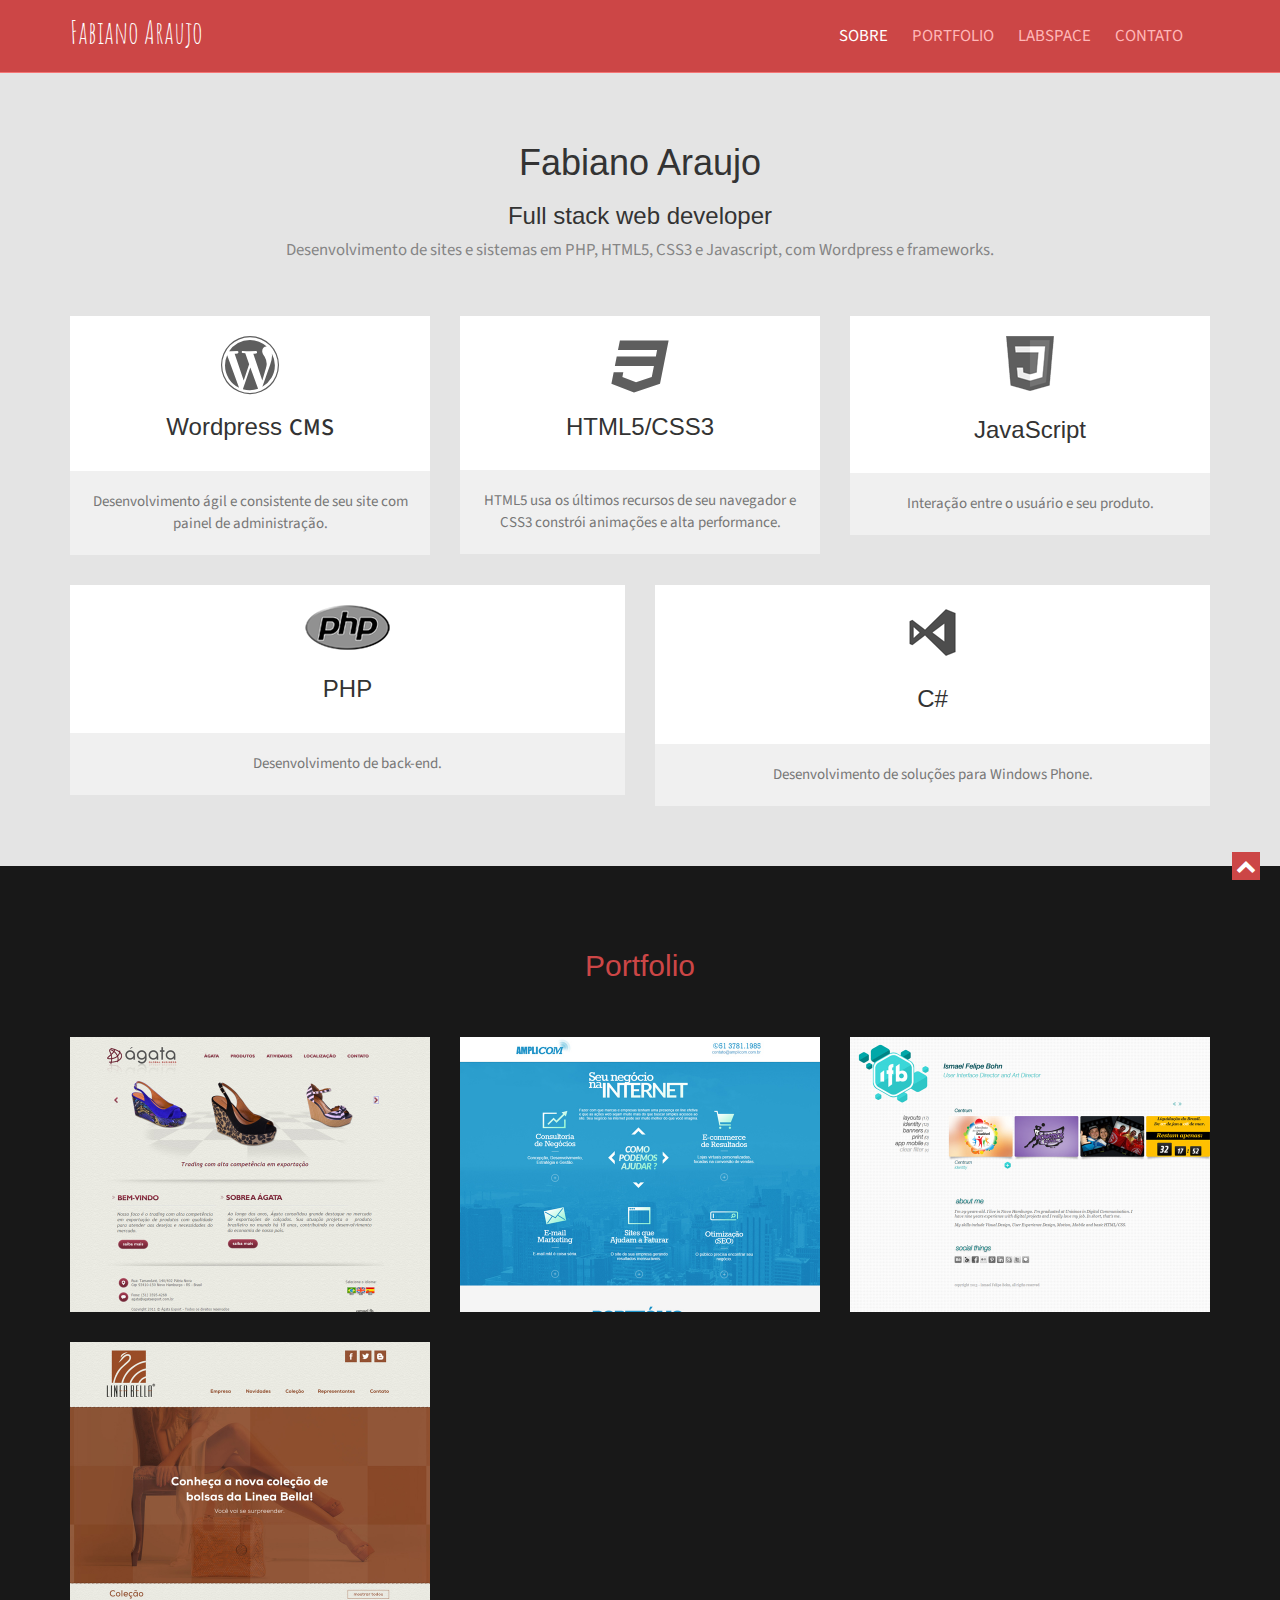
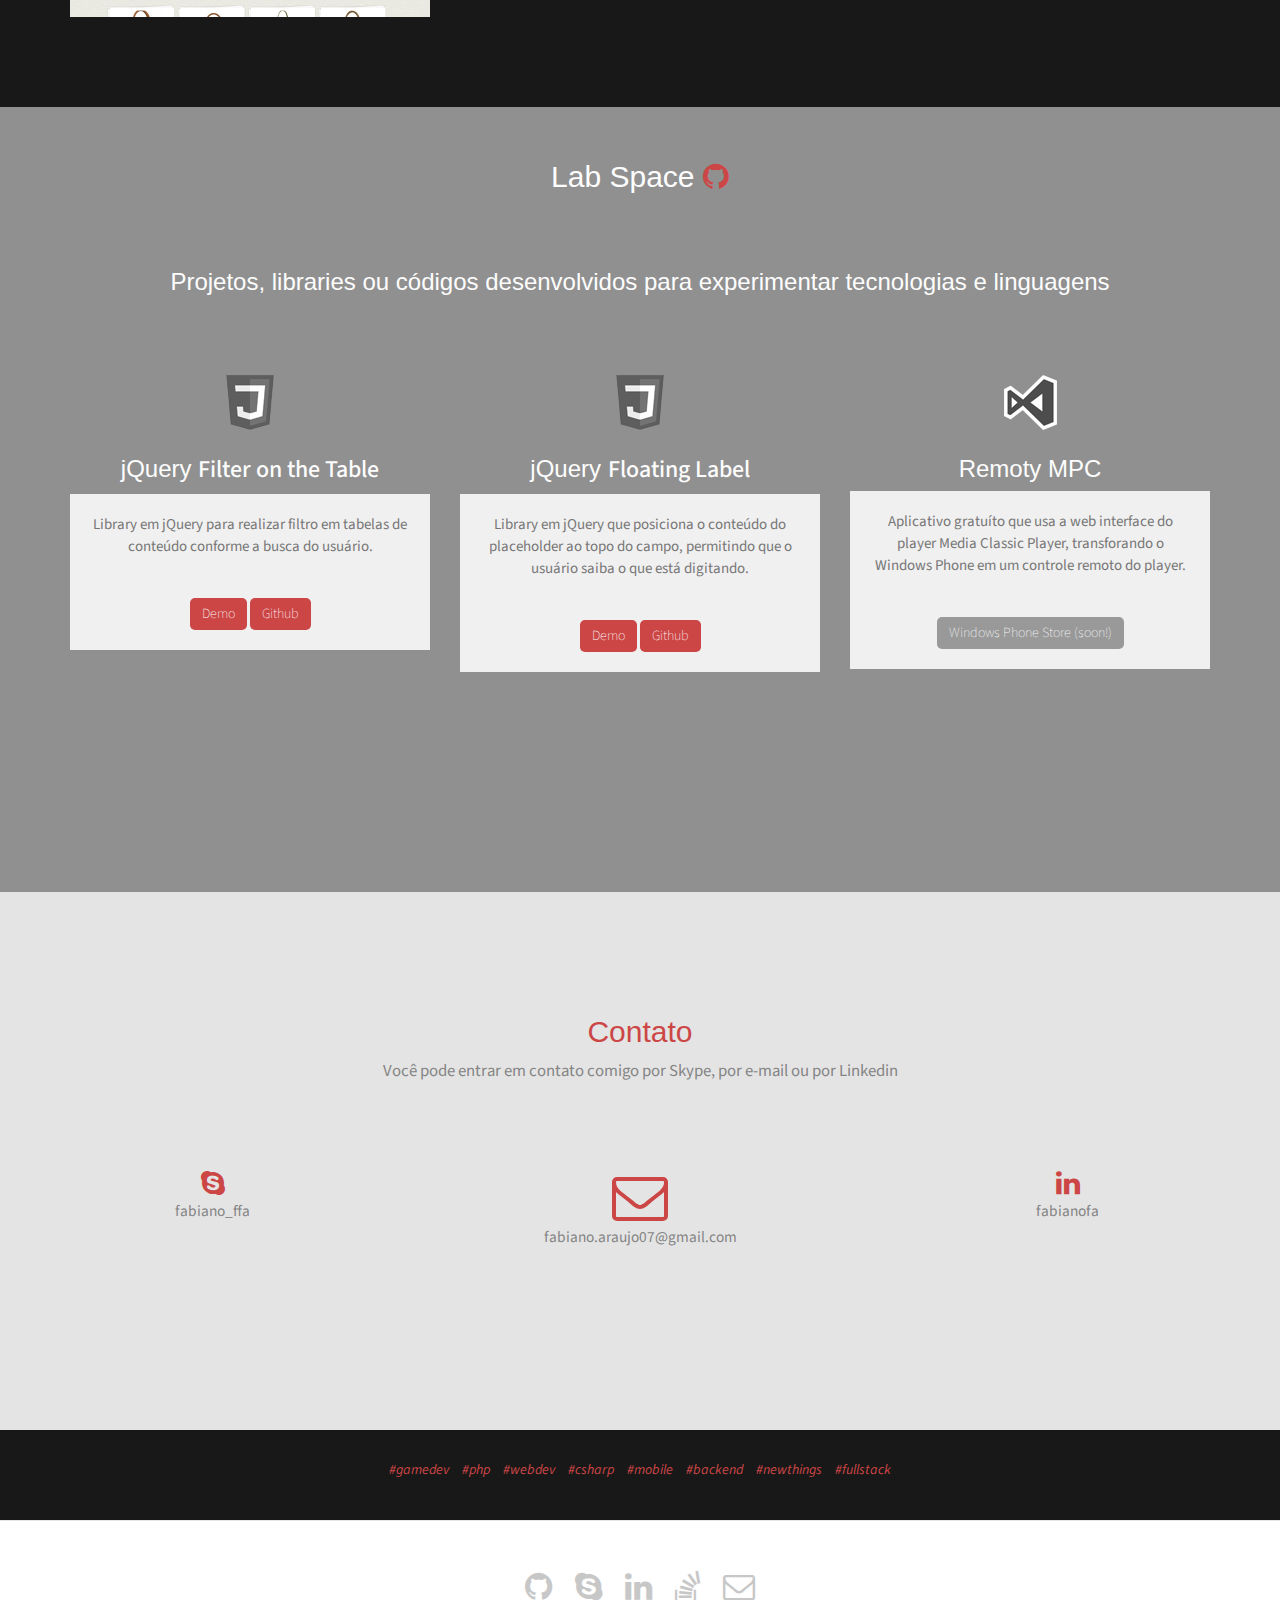
==== index.html @ 0f2dcd44 "Alterada forma de visualização de projetos do portfolio" ====
<!doctype html>
<!--[if IE 7 ]>    <html lang="en-gb" class="isie ie7 oldie no-js"> <![endif]-->
<!--[if IE 8 ]>    <html lang="en-gb" class="isie ie8 oldie no-js"> <![endif]-->
<!--[if IE 9 ]>    <html lang="en-gb" class="isie ie9 no-js"> <![endif]-->
<!--[if (gt IE 9)|!(IE)]><!-->
<html lang="en-gb" class="no-js">
<!--<![endif]-->
<head>
    <meta charset="utf-8">
    <meta name="viewport" content="width=device-width, initial-scale=1, maximum-scale=1">
    <!--[if lt IE 9]> 
    <meta http-equiv="X-UA-Compatible" content="IE=edge,chrome=1">
    <![endif]-->
    <title>Fabiano Araujo, full stack web developer</title>
    <meta name="description" content="Desenvolvedor full stack de sites e sistemas web em PHP">
    <meta name="author" content="Fabiano Araujo">
    <!--[if lt IE 9]>
        <script src="http://html5shim.googlecode.com/svn/trunk/html5.js"></script>
    <![endif]-->
    <!--[if lte IE 8]>
		<script type="text/javascript" src="http://explorercanvas.googlecode.com/svn/trunk/excanvas.js"></script>
	<![endif]-->
    <link href='http://fonts.googleapis.com/css?family=Amatic+SC' rel='stylesheet' type='text/css'>

    <link rel="stylesheet" href="css/bootstrap.min.css" />
    <link rel="stylesheet" href="css/isotope.css" media="screen" />
    <link rel="stylesheet" href="js/fancybox/jquery.fancybox.css" type="text/css" media="screen" />
    <link rel="stylesheet" href="css/da-slider.css" />
    <link rel="stylesheet" href="css/custom-icons.css" />
    <!-- Owl Carousel Assets -->
    <link href="js/owl-carousel/owl.carousel.css" rel="stylesheet">
    <link rel="stylesheet" href="css/styles.css" />
    <!-- Font Awesome -->
    <link rel="stylesheet" href="font/css/font-awesome.min.css" >

    <link rel="shortcut icon" href="/favicon.ico" type="image/x-icon">
    <link rel="icon" href="/favicon.ico" type="image/x-icon">
    <script>
          (function(i,s,o,g,r,a,m){i['GoogleAnalyticsObject']=r;i[r]=i[r]||function(){
          (i[r].q=i[r].q||[]).push(arguments)},i[r].l=1*new Date();a=s.createElement(o),
          m=s.getElementsByTagName(o)[0];a.async=1;a.src=g;m.parentNode.insertBefore(a,m)
          })(window,document,'script','//www.google-analytics.com/analytics.js','ga');

          ga('create', 'UA-44617011-2', 'auto');
          ga('send', 'pageview');

    </script>
</head>

<body>
    <header class="header">
        <div class="container">
            <nav class="navbar navbar-inverse" role="navigation">
                <div class="navbar-header">
                    <button type="button" id="nav-toggle" class="navbar-toggle" data-toggle="collapse" data-target="#main-nav">
                        <span class="sr-only">Navegação</span>
                        <span class="icon-bar"></span>
                        <span class="icon-bar"></span>
                        <span class="icon-bar"></span>
                    </button>
                    <a href="#" class="navbar-brand scroll-top logo"><b>Fabiano Araujo</b></a>
                </div>
                <!--/.navbar-header-->
                <div id="main-nav" class="collapse navbar-collapse">
                    <ul class="nav navbar-nav" id="mainNav">
                        <li class="active"><a href="#aboutUs" class="scroll-link">Sobre</a></li>
                        <li><a href="#portfolio" class="scroll-link">Portfolio</a></li>
                        <li><a href="#labspace" class="scroll-link">LabSpace</a></li>
                        <li><a href="#contactUs" class="scroll-link">Contato</a></li>
                    </ul>
                </div>
                <!--/.navbar-collapse-->
            </nav>
            <!--/.navbar-->
        </div>
        <!--/.container-->
    </header>
    <!--/.header-->
    <div id="#top"></div>
<!--     <section id="introText">
        <div class="container">
            <div class="text-center">
            <h1>Full stack web developer</h1>
              <p>Desenvolvimento de sites e sistemas em PHP, HTML5, CSS e Javascript com Wordpress e frameworks.</p>
            </div>
        </div>

    </section> -->
    
    <!--About-->
    <section id="aboutUs" class="secPad">
        <div class="container">
            <div class="heading text-center">
                <!-- Heading -->
                <h1>Fabiano Araujo</h1>
                <h3>Full stack web developer</h3>
                <p>Desenvolvimento de sites e sistemas em PHP, HTML5, CSS3 e Javascript, com Wordpress e frameworks.</p>
            </div>
            <div class="row">
                <!-- item -->
                <div class="col-md-4 text-center tileBox">
                   <div class="txtHead"> <i class="fa fa-wordpress" title="Wordpress"></i>
                    <h3>Wordpress <span class="id-color">CMS</span></h3></div>
                    <p>Desenvolvimento ágil e consistente de seu site com painel de administração.</p>
                </div>
                <!-- end: -->

                <!-- item -->
                <div class="col-md-4 text-center tileBox">
                    <div class="txtHead"><i class="fa fa-css3"  title="HTML5/CSS3"></i>
                    <h3>HTML5/CSS3</h3></div>
                    <p>HTML5 usa os últimos recursos de seu navegador e CSS3 constrói animações e alta performance.</p>
                </div>
                <!-- end: -->

                <!-- item -->
                <div class="col-md-4 text-center tileBox">
                    <div class="txtHead"><i class="ci-javascript" title="Javascript"></i>
                    <h3>JavaScript</h3></div>
                    <p>Interação entre o usuário e seu produto.</p>
                </div>
                <!-- end: -->
            </div>
            
            <div style="height: 30px;"></div>

            <div class="row">
                <div class="col-md-6 text-center tileBox">
                   <div class="txtHead"> <i class="ci-php" title="PHP"></i>
                    <h3>PHP</h3></div>
                    <p>Desenvolvimento de back-end.</p>
                </div>

                <div class="col-md-6 text-center tileBox">
                   <div class="txtHead"> <i class="ci-csharp" title="C# (Windows Phone)"></i>
                    <h3>C# <span class="id-color"></span></h3></div>
                    <p>Desenvolvimento de soluções para Windows Phone.</p>
                </div>
            </div>
        </div>
    </section>
    

    
    <!--Skills-->
    <!--<section id="skills" class="secPad white">
    	<div class="container">
        <div class="heading text-center">
                <!-- Heading -->
                <!--<h2>My Skills</h2>
                <p>Lorem ipsum dolor sit amet, consectetur adipiscing</p>
            </div>
        	<div class="row">
                <div class="col-sm-6">
                    <h2>Programming <strong>Skills</strong></h2>
                    <p class="mrgBtm20">
                        It takes knowledge, smart work, and dedication to make great ideas come to life. I have been helping make great ideas happen for the past 7 years and am always ready for new challenges.
                
                    </p>
                    <div class="row">
                        <div class="col-md-2 skilltitle">HTML5</div>
                        <div class="col-md-8">
                            <div class="progress">
                                <div class="progress-bar" role="progressbar" aria-valuenow="90" aria-valuemin="0" aria-valuemax="100" style="width: 90%;">
                                    <span class="sr-only">90% Complete</span>
                                </div>
                            </div>
                        </div>
                    </div>
                    <div class="row">
                        <div class="col-md-2 skilltitle">CSS/CC3</div>
                        <div class="col-md-8">
                            <div class="progress">
                                <div class="progress-bar" role="progressbar" aria-valuenow="90" aria-valuemin="0" aria-valuemax="100" style="width: 90%;">
                                    <span class="sr-only">90% Complete</span>
                                </div>
                            </div>
                        </div>
                    </div>
                    <div class="row">
                        <div class="col-md-2 skilltitle">JavaScript</div>
                        <div class="col-md-8">
                            <div class="progress">
                                <div class="progress-bar" role="progressbar" aria-valuenow="80" aria-valuemin="0" aria-valuemax="100" style="width: 80%;">
                                    <span class="sr-only">80% Complete</span>
                                </div>
                            </div>
                        </div>
                    </div>
                    <div class="row">
                        <div class="col-md-2 skilltitle">jQuery/Ajax</div>
                        <div class="col-md-8">
                            <div class="progress">
                                <div class="progress-bar" role="progressbar" aria-valuenow="90" aria-valuemin="0" aria-valuemax="100" style="width: 90%;">
                                    <span class="sr-only">90% Complete</span>
                                </div>
                            </div>
                        </div>
                    </div>      
                </div>
                <div class="col-sm-6">
                    <h2>Designing <strong>Skills</strong></h2>
                    <p class="mrgBtm20">
                        Problem solving is not always about sitting in a board room talking about the way things should be done. I have a strong background in UI design which allows me to think on my feet and act upon it.
                
                    </p>
                    <div class="row">
                        <div class="col-md-2 skilltitle">Photoshop</div>
                        <div class="col-md-8">
                            <div class="progress">
                                <div class="progress-bar" role="progressbar" aria-valuenow="90" aria-valuemin="0" aria-valuemax="100" style="width: 90%;">
                                    <span class="sr-only">90% Complete</span>
                                </div>
                            </div>
                        </div>
                    </div>
                    <div class="row">
                        <div class="col-md-2 skilltitle">Illustrator</div>
                        <div class="col-md-8">
                            <div class="progress">
                                <div class="progress-bar" role="progressbar" aria-valuenow="80" aria-valuemin="0" aria-valuemax="100" style="width: 80%;">
                                    <span class="sr-only">80% Complete</span>
                                </div>
                            </div>
                        </div>
                    </div>
                    <div class="row">
                        <div class="col-md-2 skilltitle">Indesign</div>
                        <div class="col-md-8">
                            <div class="progress">
                                <div class="progress-bar" role="progressbar" aria-valuenow="75" aria-valuemin="0" aria-valuemax="100" style="width: 75%;">
                                    <span class="sr-only">75% Complete</span>
                                </div>
                            </div>
                        </div>
                    </div>
                </div>
            </div>
        </div>        
    </section>-->
    
    <!--Experience-->
    <!--<section id="experience" class="secPad">
    	<div class="container">     
           <div class="heading text-center">
                <!-- Heading -->
                <!--<h2>Professional Experience</h2>
                <p>Lorem ipsum dolor sit amet, consectetur adipiscing</p>
            </div>
        <div id="timeline"><div class="row timeline-movement timeline-movement-top">
        <div class="timeline-badge timeline-future-movement">
            <a href="#">
                <span class="glyphicon glyphicon-plus"></span>
            </a>
        </div>
        <div class="timeline-badge timeline-filter-movement">
            <a href="#">
                <span class="glyphicon glyphicon-time"></span>
            </a>
        </div>
    
    </div>
    <div class="row timeline-movement">
    
        <div class="timeline-badge">
            <span class="timeline-balloon-date-day">Feb</span>
            <span class="timeline-balloon-date-month">2014</span>
        </div>
    
    
        <div class="col-sm-6  timeline-item">
            <div class="row">
                <div class="col-sm-11">
                    <div class="timeline-panel credits">
                        <ul class="timeline-panel-ul">
                            <li><span class="importo">Mussum ipsum cacilds</span></li>
                            <li><span class="causale">Lorem ipsum dolor sit amet, consectetur adipiscing elit. </span> </li>
                            <li><p><small class="text-muted"> 18/02/2014 - Present</small></p> </li>
                        </ul>
                    </div>
    
                </div>
            </div>
        </div>
    
        <div class="col-sm-6  timeline-item">
            <div class="row">
                <div class="col-sm-offset-1 col-sm-11">
                    <div class="timeline-panel debits">
                        <ul class="timeline-panel-ul">
                            <li><span class="importo">Mussum ipsum cacilds</span></li>
                            <li><span class="causale">Lorem ipsum dolor sit amet, consectetur adipiscing elit. </span> </li>
                            <li><p><small class="text-muted"> 18/02/2014 - Present</small></p> </li>
                        </ul>
                    </div>
    
                </div>
            </div>
        </div>
    </div>-->
    
    <!--due -->
    
    <!--
    <div class="row timeline-movement">
    
    
        <div class="timeline-badge">
            <span class="timeline-balloon-date-day">Mar</span>
            <span class="timeline-balloon-date-month">2013</span>
        </div>
    
        <div class="col-sm-offset-6 col-sm-6  timeline-item">
            <div class="row">
                <div class="col-sm-offset-1 col-sm-11">
                    <div class="timeline-panel debits">
                        <ul class="timeline-panel-ul">
                            <li><span class="importo">Mussum ipsum cacilds</span></li>
                            <li><span class="causale">Lorem ipsum dolor sit amet, consectetur adipiscing elit. </span> </li>
                            <li><p><small class="text-muted"> 10/03/2013 - 18/02/2014</small></p> </li>
                        </ul>
                    </div>
    
                </div>
            </div>
        </div>
    
        <div class="col-sm-6  timeline-item">
            <div class="row">
                <div class="col-sm-11">
                    <div class="timeline-panel credits">
                        <ul class="timeline-panel-ul">
                            <li><span class="importo">Mussum ipsum cacilds</span></li>
                            <li><span class="causale">Lorem ipsum dolor sit amet, consectetur adipiscing elit. </span> </li>
                            <li><p><small class="text-muted"> 10/03/2013 - 18/02/2014</small></p> </li>
                        </ul>
                    </div>
    
                </div>
            </div>
        </div>
    
    
    </div>
    <div class="row timeline-movement">
    
    
        <div class="timeline-badge">
            <span class="timeline-balloon-date-day">Jan</span>
            <span class="timeline-balloon-date-month">2010</span>
        </div>
    
        <div class="col-sm-offset-6 col-sm-6  timeline-item">
            <div class="row">
                <div class="col-sm-offset-1 col-sm-11">
                    <div class="timeline-panel debits">
                        <ul class="timeline-panel-ul">
                            <li><span class="importo">Mussum ipsum cacilds</span></li>
                            <li><span class="causale">Lorem ipsum dolor sit amet, consectetur adipiscing elit. </span> </li>
                            <li><p><small class="text-muted"> 11/01/2010 - 10/03/2013</small></p> </li>
                        </ul>
                    </div>
    
                </div>
            </div>
        </div>
    
        <div class="col-sm-6  timeline-item">
            <div class="row">
                <div class="col-sm-11">
                    <div class="timeline-panel credits">
                        <ul class="timeline-panel-ul">
                            <li><span class="importo">Mussum ipsum cacilds</span></li>
                            <li><span class="causale">Lorem ipsum dolor sit amet, consectetur adipiscing elit. </span> </li>
                            <li><p><small class="text-muted"> 11/01/2010 - 10/03/2013</small></p> </li>
                        </ul>
                    </div>
    
                </div>
            </div>
        </div>
    
    
    </div>
    </div>
    </div>
    
    </section>-->
    
  
    <!--Portfolio-->
    <section id="portfolio" class="page-section section appear clearfix secPad">
        <div class="container">

            <div class="heading text-center">
                <!-- Heading -->
                <h2>Portfolio</h2>
                
            </div>

            <div class="row">
                <!-- <nav id="filter" class="col-md-12 text-center">
                    <ul>
                        <li><a href="#" class="current btn-theme btn-small" data-filter="*">Todos</a></li>
                        <li><a href="#" class="btn-theme btn-small" data-filter=".web">Web</a></li>
                        <li><a href="#" class="btn-theme btn-small" data-filter=".mobile">Mobile</a></li>
                    </ul>
                </nav> -->
                <div class="col-md-12">
                    <div class="row">
                        <div class="portfolio-items isotopeWrapper clearfix" id="3">

                            <article class="col-sm-4 isotopeItem web">
                                <div class="portfolio-item">
                                    <img src="images/portfolio/agata.jpg" alt="Ágata Export" />
                                    <div class="portfolio-desc align-center">
                                        <div class="folio-info">
                                            <h5 style="color:white;">Ágata Export</h5>
                                            <p class="text-center">Wordpress</p>
                                            <br>
                                            <div class="row">
                                                <div class="col-xs-6">
                                                    <a href="images/portfolio/agata/coverbe.jpg" title="Ágata Export - Home BR" rel="agata" class="btn btn-primary fancybox">Imagens</a>
                                                    <a href="images/portfolio/agata/page1.jpg" title="Ágata Export - Produtos BR" rel="agata" class="invisible fancybox"></a>
                                                    <a href="images/portfolio/agata/page2.jpg" title="Ágata Export - Atividades BR" rel="agata" class="invisible fancybox"></a>
                                                    <a href="images/portfolio/agata/page3.jpg" title="Ágata Export - Contato BR" rel="agata" class="invisible fancybox"></a>
                                                    <a href="images/portfolio/agata/page4.jpg" title="Ágata Export - Home EN" rel="agata" class="invisible fancybox"></a>
                                                    <a href="images/portfolio/agata/page5.jpg" title="Ágata Export - Atividades EN" rel="agata" class="invisible fancybox"></a>
                                                </div>
                                                <div class="col-xs-6">
                                                    <a class="btn btn-primary" href="http://www.agataexport.com.br/" target="_blank">Visitar</a>           
                                                </div>
                                            </div>
                                        </div>
                                    </div>
                                </div>
                            </article>

                            <article class="col-sm-4 isotopeItem web">
                                <div class="portfolio-item">
                                    <img src="images/portfolio/amplicom.jpg" alt="Amplicom" />
                                    <div class="portfolio-desc align-center">
                                        <div class="folio-info">
                                            <h5 style="color:white;">Amplicom</h5>
                                            <p class="text-center">HTML</p>
                                            <br>
                                            <div class="row">
                                                <div class="col-xs-6">
                                                    <a href="images/portfolio/amplicom/cover.jpg" title="Amplicom - Sobre" rel="amplicom" class="btn btn-primary fancybox">Imagens</a>
                                                    <a href="images/portfolio/amplicom/page1.jpg" title="Amplicom - Portfolio" rel="amplicom" class="invisible fancybox"></a>
                                                    <a href="images/portfolio/amplicom/page2.jpg" title="Amplicom - Contato" rel="amplicom" class="invisible fancybox"></a>
                                                </div>
                                                <div class="col-xs-6">
                                                    <a class="btn btn-primary" href="http://www.amplicom.com.br/" target="_blank">Visitar</a>           
                                                </div>
                                            </div>
                                        </div>
                                    </div>
                                </div>
                            </article>

                            <article class="col-sm-4 isotopeItem web">
                                <div class="portfolio-item">
                                    <img src="images/portfolio/ismart.jpg" alt="IsmaelArt" />
                                    <div class="portfolio-desc align-center">
                                        <div class="folio-info">
                                            <h5 style="color:white;">IsmaelArt</h5>
                                            <p class="text-center">Wordpress</p>
                                            <br>
                                            <div class="row">
                                                <div class="col-xs-6">
                                                    <a href="images/portfolio/ismaelart/cover.jpg" title="IsmaelArt - Home" rel="ismaelart" class="btn btn-primary fancybox">Imagens</a>
                                                    <a href="images/portfolio/ismaelart/page1.jpg" title="IsmaelArt - Projeto" rel="ismaelart" class="invisible fancybox"></a>
                                                </div>
                                                <div class="col-xs-6">
                                                    <a class="btn btn-primary" href="http://ismael.art.br/" target="_blank">Visitar</a>           
                                                </div>
                                            </div>
                                        </div>
                                    </div>
                                </div>
                            </article>

                            <article class="col-sm-4 isotopeItem web">
                                <div class="portfolio-item">
                                    <img src="images/portfolio/lineabella.jpg" alt="Lineabella" />
                                    <div class="portfolio-desc align-center">
                                        <div class="folio-info">
                                            <h5 style="color:white;">Lineabella</h5>
                                            <p class="text-center">Wordpress</p>
                                            <br>
                                            <div class="row">
                                                <div class="col-xs-6">
                                                    <a href="images/portfolio/lineabella/cover.jpg" title="Lineabella - Home" rel="lineabella" class="btn btn-primary fancybox">Imagens</a>
                                                    <a href="images/portfolio/lineabella/page1.jpg" title="Lineabella - Sobre" rel="lineabella" class="invisible fancybox"></a>
                                                    <a href="images/portfolio/lineabella/page2.jpg" title="Lineabella - Representantes" rel="lineabella" class="invisible fancybox"></a>
                                                    <a href="images/portfolio/lineabella/page3.jpg" title="Lineabella - Contato" rel="lineabella" class="invisible fancybox"></a>
                                                    <a href="images/portfolio/lineabella/page4.jpg" title="Lineabella - Coleção" rel="lineabella" class="invisible fancybox"></a>
                                                </div>
                                                <div class="col-xs-6">
                                                    <a class="btn btn-primary" href="http://lineabella.com.br/contato/" target="_blank">Visitar</a>           
                                                </div>
                                            </div>
                                        </div>
                                    </div>
                                </div>
                            </article>

                        </div>
                    </div>
                </div>
            </div>

        </div>
    </section>

    <!--LabSection-->

    <section id="labspace" class="bg-parlex">
        <div class="parlex-back">
            <div class="heading text-center">
                <!-- Heading -->
                <h2>Lab Space <a href="https://github.com/fabianofa" target="_blank" title="Github"><i class="fa fa-github"></i></a></h2>
            </div>

            <div class="container text-center">
                <h3>Projetos, libraries ou códigos desenvolvidos para experimentar tecnologias e linguagens</h3>

                <div class="row" style="margin-top: 80px;">
                    <div class="col-md-4 text-center tileBox labitem">
                        <div class="txtHead"><i class="ci-javascript" title="jQuery Filter on the Table"></i>
                        <h3>jQuery <span class="id-color">Filter on the Table</span></h3></div>
                        <p>Library em jQuery para realizar filtro em tabelas de conteúdo conforme a busca do usuário.</p>
                        <p>
                            <a href="http://fabianofa.github.io/jquery-filter-on-the-table/" target="_blank" class="btn btn-primary">Demo</a>
                            <a href="https://github.com/fabianofa/jquery-filter-on-the-table" target="_blank" class="btn btn-primary">Github</a>
                        </p>
                    </div>
                    <div class="col-md-4 text-center tileBox labitem">
                        <div class="txtHead"><i class="ci-javascript" title="jQuery Floating Label"></i>
                        <h3>jQuery <span class="id-color">Floating Label</span></h3></div>
                        <p>Library em jQuery que posiciona o conteúdo do placeholder ao topo do campo, permitindo que o usuário saiba o que está digitando.</p>
                        <p>
                            <a href="http://fabianofa.github.io/jquery.floatinglabel/" target="_blank" class="btn btn-primary">Demo</a>
                            <a href="https://github.com/fabianofa/jquery.floatinglabel" target="_blank" class="btn btn-primary">Github</a>
                        </p>
                    </div>
                    <div class="col-md-4 text-center tileBox labitem">
                        <div class="txtHead" style="height: 116px;"><i class="ci-csharp" title="Remoty MPC"></i>
                        <h3>Remoty MPC</h3></div>
                        <p>Aplicativo gratuíto que usa a web interface do player Media Classic Player, transforando o Windows Phone em um controle remoto do player.</p>
                        <p>
                            <button class="btn btn-primary" disabled>Windows Phone Store (soon!)</button>
                        </p>
                    </div>
                </div>

                <br><br>
                <br><br>
                <br><br>
                <br><br>
            </div>

            <!--/.container-->
       </div>
    </section>

	<!--Contact -->
    <section id="contactUs" class="page-section secPad">
    <br><br>

        <div class="container">

            <div class="row">
                <div class="heading text-center">
                    <!-- Heading -->
                    <h2>Contato</h2>
                    <p>Você pode entrar em contato comigo por Skype, por e-mail ou por Linkedin</p>
                </div>
            </div>

            <div class="row mrgn30">
                <div class="col-sm-3 text-center" style="min-height: 90px;">
                    <a href="skype:fabiano_ffa?call">
                        <i class="fa fa-skype fa-2x"></i>
                        <p>fabiano_ffa</p>
                    </a>
                </div>
                <div class="col-sm-6 text-center">
                    <a href="mailto:fabiano.araujo07@gmail.com">
                        <i class="fa fa-envelope-o fa-4x"></i>
                        <p>fabiano.araujo07@gmail.com</p>
                    </a>
                </div>
                <div class="col-sm-3 text-center" style="min-height: 90px;">
                    <a href="https://br.linkedin.com/in/fabianofa" target="_blank">
                        <i class="fa fa-linkedin fa-2x"></i>
                        <p>fabianofa</p>
                    </a>
                </div>
                
            </div>
        </div>
        <!--/.container-->
        <br><br>
        <br><br>
    </section>

    <section id="tags" class="page-section">
        <div class="container text-center">
            <ul class="list-unstyled list-inline">
                <li>#gamedev</li>
                <li>#php</li>
                <li>#webdev</li>
                <li>#csharp</li>
                <li>#mobile</li>
                <li>#backend</li>
                <li>#newthings</li>
                <li>#fullstack</li>
            </ul>
        </div>
    </section>

    <footer>
        <div class="container">
            <div class="social text-center">
                <a href="https://github.com/fabianofa" target="_blank" title="GitHub"><i class="fa fa-github"></i></a>
                <a href="skype:fabiano_ffa?call" title="Skype"><i class="fa fa-skype"></i></a>
                <a href="https://br.linkedin.com/in/fabianofa" target="_blank" title="Linkedin"><i class="fa fa-linkedin"></i></a>
                <a href="http://stackoverflow.com/users/1906372/fabiano-araujo" target="_blank" title="Stack Overflow"><i class="fa fa-stack-overflow"></i></a>
                <a href="mailto:fabiano.araujo07@gmail.com" title="Email"><i class="fa fa-envelope-o"></i></a>
            </div>

            <div class="clear"></div>
            <!--CLEAR FLOATS-->
        </div>
    </footer>
    <!--/.page-section-->
<!--     <section class="copyright">
        <div class="container">
            <div class="row">
                <div class="col-sm-12 text-center">
                    Copyright 2014 | All Rights Reserved  -- Template by <a href="http://webThemez.com">WebThemez.com</a>
                </div>
            </div>
            <!-- / .row -->
   <!--      </div>
    </section> -->
    <a href="#top" class="topHome"><i class="fa fa-chevron-up fa-2x"></i></a>

    <!--[if lte IE 8]><script src="//ajax.googleapis.com/ajax/libs/jquery/1.11.0/jquery.min.js"></script><![endif]-->
    <script src="js/modernizr-latest.js"></script>
    <script src="js/jquery-1.8.2.min.js" type="text/javascript"></script>
    <script src="js/bootstrap.min.js" type="text/javascript"></script>
    <script src="js/jquery.isotope.min.js" type="text/javascript"></script>
    <script src="js/fancybox/jquery.fancybox.pack.js" type="text/javascript"></script>
    <script src="js/jquery.nav.js" type="text/javascript"></script>
    <!-- <script src="js/jquery.cslider.js" type="text/javascript"></script>-->
    <script src="js/custom.js" type="text/javascript"></script>
    <script src="js/owl-carousel/owl.carousel.js"></script>
</body>
</html>
---- css/isotope.css ----
/* Start: Recommended Isotope styles */

/**** Isotope Filtering ****/

.isotope-item {
  z-index: 2;
}

.isotope-hidden.isotope-item {
  pointer-events: none;
  z-index: 1;
}

/**** Isotope CSS3 transitions ****/

.isotope,
.isotope .isotope-item {
  -webkit-transition-duration: 0.8s;
     -moz-transition-duration: 0.8s;
      -ms-transition-duration: 0.8s;
       -o-transition-duration: 0.8s;
          transition-duration: 0.8s;
}

.isotope {
  -webkit-transition-property: height, width;
     -moz-transition-property: height, width;
      -ms-transition-property: height, width;
       -o-transition-property: height, width;
          transition-property: height, width;
}

.isotope .isotope-item {
  -webkit-transition-property: -webkit-transform, opacity;
     -moz-transition-property:    -moz-transform, opacity;
      -ms-transition-property:     -ms-transform, opacity;
       -o-transition-property:         top, left, opacity;
          transition-property:         transform, opacity;
}

/**** disabling Isotope CSS3 transitions ****/

.isotope.no-transition,
.isotope.no-transition .isotope-item,
.isotope .isotope-item.no-transition {
  -webkit-transition-duration: 0s;
     -moz-transition-duration: 0s;
      -ms-transition-duration: 0s;
       -o-transition-duration: 0s;
          transition-duration: 0s;
}

/* End: Recommended Isotope styles */



/* disable CSS transitions for containers with infinite scrolling*/
.isotope.infinite-scrolling {
  -webkit-transition: none;
     -moz-transition: none;
      -ms-transition: none;
       -o-transition: none;
          transition: none;
}



/**** Isotope styles ****/

/* required for containers to inherit vertical size from window */
/*html,
body {
  height: 100%;
}*/

#container {
  border: 1px solid #666;
  padding: 5px;
  margin-bottom: 20px;
}

.element {
  width: 110px;
  height: 110px;
  margin: 5px;
  float: left;
  overflow: hidden;
  position: relative;
  background: #888;
  color: #222;
  -webkit-border-top-right-radius: 1.2em;
      -moz-border-radius-topright: 1.2em;
          border-top-right-radius: 1.2em;
}

.element.alkali          { background: #F00; background: hsl(   0, 100%, 50%); }
.element.alkaline-earth  { background: #F80; background: hsl(  36, 100%, 50%); }
.element.lanthanoid      { background: #FF0; background: hsl(  72, 100%, 50%); }
.element.actinoid        { background: #0F0; background: hsl( 108, 100%, 50%); }
.element.transition      { background: #0F8; background: hsl( 144, 100%, 50%); }
.element.post-transition { background: #0FF; background: hsl( 180, 100%, 50%); }
.element.metalloid       { background: #08F; background: hsl( 216, 100%, 50%); }
.element.other.nonmetal  { background: #00F; background: hsl( 252, 100%, 50%); }
.element.halogen         { background: #F0F; background: hsl( 288, 100%, 50%); }
.element.noble-gas       { background: #F08; background: hsl( 324, 100%, 50%); }


.element * {
  position: absolute;
  margin: 0;
}

.element .symbol {
  left: 0.2em;
  top: 0.4em;
  font-size: 3.8em;
  line-height: 1.0em;
  color: #FFF;
}
.element.large .symbol {
  font-size: 4.5em;
}

.element.fake .symbol {
  color: #000;
}

.element .name {
  left: 0.5em;
  bottom: 1.6em;
  font-size: 1.05em;
}

.element .weight {
  font-size: 0.9em;
  left: 0.5em;
  bottom: 0.5em;
}

.element .number {
  font-size: 1.25em;
  font-weight: bold;
  color: hsla(0,0%,0%,.5);
  right: 0.5em;
  top: 0.5em;
}

.variable-sizes .element.width2 { width: 230px; }

.variable-sizes .element.height2 { height: 230px; }

.variable-sizes .element.width2.height2 {
  font-size: 2.0em;
}

.element.large,
.variable-sizes .element.large,
.variable-sizes .element.large.width2.height2 {
  font-size: 3.0em;
  width: 350px;
  height: 350px;
  z-index: 100;
}

.clickable .element:hover {
  cursor: pointer;
}

.clickable .element:hover h3 {
  text-shadow:
    0 0 10px white,
    0 0 10px white
  ;
}

.clickable .element:hover h2 {
  color: white;
}
---- css/da-slider.css ----
.da-slider{
	width: 100%;
	min-width: 520px;
	height: 500px;
	position: relative;
	margin: 4% auto;
	overflow: hidden;
	/*background: transparent url(../images/waves.gif) repeat 0% 0%;
	border-top: 8px solid #efc34a;
	border-bottom: 8px solid #efc34a;
	box-shadow: 0px 1px 1px rgba(0,0,0,0.2), 0px -2px 1px #fff;*/ 
	-webkit-transition: background-position 1s ease-out 0.3s;
	-moz-transition: background-position 1s ease-out 0.3s;
	-o-transition: background-position 1s ease-out 0.3s;
	-ms-transition: background-position 1s ease-out 0.3s;
	transition: background-position 1s ease-out 0.3s;
}
.da-slide{
	position: absolute;
	width: 100%;
	height: 100%;
	top: 0px;
	left: 0px; 
	text-align: left;
}
.da-slide-current{
	z-index: 1000;
}
.da-slider-fb .da-slide{
	left: 100%;
}
.da-slider-fb  .da-slide.da-slide-current{
	left: 0px;
}
.da-slide h2,
.da-slide p,
.da-slide .da-link,
.da-slide .da-img{
	position: absolute;
	opacity: 0;
	left: 110%;
}
.da-slider-fb .da-slide h2,
.da-slider-fb .da-slide p,
.da-slider-fb .da-slide .da-link{
	left: 10%;
	opacity: 1;
}
.da-slider-fb .da-slide .da-img{
	left: 60%;
	opacity: 1;
}
.da-slide h2{
	color: #fff;
	font-size: 66px;
	width: 50%;
	top: 60px;
	white-space: nowrap;
	z-index: 10;
	text-shadow: 1px 1px 1px rgba(0,0,0,0.1); 
	font-weight: 700;
}
.da-slide p{
	width: 45%;
	top: 155px;
	color: #916c05;
	font-size: 18px;
	line-height: 26px;
	height: 80px;
	overflow: hidden;
	font-style: italic;
	font-weight: 400;
	font-style: italic;
}
.da-slide .da-img{
	text-align: center;
	width: 30%;
	top: 70px;
	height: 256px;
	line-height: 320px;
	left: 110%; /*60%*/
}
.da-slide .da-link{
	top: 270px; /*depends on p height*/
	color: #fff;
	text-shadow: 1px 1px 1px rgba(0,0,0,0.2);
	border: 3px solid rgba(255,255,255,0.8);
	padding: 2px 20px 0px;
	font-size: 16px;
	line-height: 30px;
	width: auto;
	text-align: center;
	background: rgba(255,255,255,0.2);
}
.da-slide .da-link:hover{
	background: rgba(255,255,255,0.3);
}
.da-dots{
	width: 100%;
	position: absolute;
	text-align: center;
	left: 0px;
	bottom: 20px;
	z-index: 2000;
	-moz-user-select: none;
	-webkit-user-select: none;
}
.da-dots span{
	display: inline-block;
	position: relative;
	width: 12px;
	height: 12px;
	border-radius: 50%;
	background: #fb6c00;
	margin: 3px;
	cursor: pointer;
	box-shadow: 
		1px 1px 1px rgba(0,0,0,0.1) inset, 
		1px 1px 1px rgba(255,255,255,0.1);
}
.da-dots span.da-dots-current:after{
	content: '';
	width: 8px;
	height: 8px;
	position: absolute;
	top: 2px;
	left: 2px;
	border-radius: 50%;
	background: rgb(255,255,255);
	background: -moz-linear-gradient(top, rgba(255,255,255,1) 0%, rgba(246,246,246,1) 47%, rgba(237,237,237,1) 100%);
	background: -webkit-gradient(linear, left top, left bottom, color-stop(0%,rgba(255,255,255,1)), color-stop(47%,rgba(246,246,246,1)), color-stop(100%,rgba(237,237,237,1)));
	background: -webkit-linear-gradient(top, rgba(255,255,255,1) 0%,rgba(246,246,246,1) 47%,rgba(237,237,237,1) 100%);
	background: -o-linear-gradient(top, rgba(255,255,255,1) 0%,rgba(246,246,246,1) 47%,rgba(237,237,237,1) 100%);
	background: -ms-linear-gradient(top, rgba(255,255,255,1) 0%,rgba(246,246,246,1) 47%,rgba(237,237,237,1) 100%);
	background: linear-gradient(top, rgba(255,255,255,1) 0%,rgba(246,246,246,1) 47%,rgba(237,237,237,1) 100%);
	filter: progid:DXImageTransform.Microsoft.gradient( startColorstr='#ffffff', endColorstr='#ededed',GradientType=0 );
}
.da-arrows{
	-moz-user-select: none;
	-webkit-user-select: none;
}
.da-arrows span{
	position: absolute;
	top: 50%;
	height: 30px;
	width: 30px;
	border-radius: 50%;
	background:rgba(255, 255, 255, 0.29);    
	cursor: pointer;
	z-index: 2000;
	opacity: 0;
	box-shadow: 
		1px 1px 1px rgba(0,0,0,0.1) inset, 
		1px 1px 1px rgba(255,255,255,0.1);
	-webkit-transition: opacity 0.4s ease-in-out-out 0.2s;
	-moz-transition: opacity 0.4s ease-in-out-out 0.2s;
	-o-transition: opacity 0.4s ease-in-out-out 0.2s;
	-ms-transition: opacity 0.4s ease-in-out-out 0.2s;
	transition: opacity 0.4s ease-in-out-out 0.2s;
}
.da-slider:hover .da-arrows span{
	opacity: 1;
}
.da-arrows span:after{
	content: '';
	position: absolute;
	width: 20px;
	height: 20px;
	top: 5px;
	left: 5px;
	background: transparent url(../images/arrows.png) no-repeat top left;
	border-radius: 50%;
	box-shadow: 1px 1px 2px rgba(0,0,0,0.1);
}
.da-arrows span:hover:after{
	box-shadow: 1px 1px 4px rgba(0,0,0,0.3);
}
.da-arrows span:active:after{
	box-shadow: 1px 1px 1px rgba(255,255,255,0.1);
}
.da-arrows span.da-arrows-next:after{
	background-position: top right;
}
.da-arrows span.da-arrows-prev{
	left: 15px;
}
.da-arrows span.da-arrows-next{
	right: 15px;
}

.da-slide-current h2,
.da-slide-current p,
.da-slide-current .da-link{
	left: 10%;
	opacity: 1;
}
.da-slide-current .da-img{
	left: 60%;
	opacity: 1;
}
/* Animation classes and animations */

/* Slide in from the right*/
.da-slide-fromright h2{
	-webkit-animation: fromRightAnim1 0.6s ease-in-out 0.8s both;
	-moz-animation: fromRightAnim1 0.6s ease-in-out 0.8s both;
	-o-animation: fromRightAnim1 0.6s ease-in-out 0.8s both;
	-ms-animation: fromRightAnim1 0.6s ease-in-out 0.8s both;
	animation: fromRightAnim1 0.6s ease-in-out 0.8s both;
}
.da-slide-fromright p{
	-webkit-animation: fromRightAnim2 0.6s ease-in-out 0.8s both;
	-moz-animation: fromRightAnim2 0.6s ease-in-out 0.8s both;
	-o-animation: fromRightAnim2 0.6s ease-in-out 0.8s both;
	-ms-animation: fromRightAnim2 0.6s ease-in-out 0.8s both;
	animation: fromRightAnim2 0.6s ease-in-out 0.8s both;
}
.da-slide-fromright .da-link{
	-webkit-animation: fromRightAnim3 0.4s ease-in-out 1.2s both;
	-moz-animation: fromRightAnim3 0.4s ease-in-out 1.2s both;
	-o-animation: fromRightAnim3 0.4s ease-in-out 1.2s both;
	-ms-animation: fromRightAnim3 0.4s ease-in-out 1.2s both;
	animation: fromRightAnim3 0.4s ease-in-out 1.2s both;
}
.da-slide-fromright .da-img{
	-webkit-animation: fromRightAnim4 0.6s ease-in-out 0.8s both;
	-moz-animation: fromRightAnim4 0.6s ease-in-out 0.8s both;
	-o-animation: fromRightAnim4 0.6s ease-in-out 0.8s both;
	-ms-animation: fromRightAnim4 0.6s ease-in-out 0.8s both;
	animation: fromRightAnim4 0.6s ease-in-out 0.8s both;
}
@-webkit-keyframes fromRightAnim1{
	0%{ left: 110%; opacity: 0; }
	100%{ left: 10%; opacity: 1; }
}
@-webkit-keyframes fromRightAnim2{
	0%{ left: 110%; opacity: 0; }
	100%{ left: 10%; opacity: 1; }
}
@-webkit-keyframes fromRightAnim3{
	0%{ left: 110%; opacity: 0; }
	1%{ left: 10%; opacity: 0; }
	100%{ left: 10%; opacity: 1; }
}
@-webkit-keyframes fromRightAnim4{
	0%{ left: 110%; opacity: 0; }
	100%{ left: 60%; opacity: 1; }
}

@-moz-keyframes fromRightAnim1{
	0%{ left: 110%; opacity: 0; }
	100%{ left: 10%; opacity: 1; }
}
@-moz-keyframes fromRightAnim2{
	0%{ left: 110%; opacity: 0; }
	100%{ left: 10%; opacity: 1; }
}
@-moz-keyframes fromRightAnim3{
	0%{ left: 110%; opacity: 0; }
	1%{ left: 10%; opacity: 0; }
	100%{ left: 10%; opacity: 1; }
}
@-moz-keyframes fromRightAnim4{
	0%{ left: 110%; opacity: 0; }
	100%{ left: 60%; opacity: 1; }
}

@-o-keyframes fromRightAnim1{
	0%{ left: 110%; opacity: 0; }
	100%{ left: 10%; opacity: 1; }
}
@-o-keyframes fromRightAnim2{
	0%{ left: 110%; opacity: 0; }
	100%{ left: 10%; opacity: 1; }
}
@-o-keyframes fromRightAnim3{
	0%{ left: 110%; opacity: 0; }
	1%{ left: 10%; opacity: 0; }
	100%{ left: 10%; opacity: 1; }
}
@-o-keyframes fromRightAnim4{
	0%{ left: 110%; opacity: 0; }
	100%{ left: 60%; opacity: 1; }
}

@-ms-keyframes fromRightAnim1{
	0%{ left: 110%; opacity: 0; }
	100%{ left: 10%; opacity: 1; }
}
@-ms-keyframes fromRightAnim2{
	0%{ left: 110%; opacity: 0; }
	100%{ left: 10%; opacity: 1; }
}
@-ms-keyframes fromRightAnim3{
	0%{ left: 110%; opacity: 0; }
	1%{ left: 10%; opacity: 0; }
	100%{ left: 10%; opacity: 1; }
}
@-ms-keyframes fromRightAnim4{
	0%{ left: 110%; opacity: 0; }
	100%{ left: 60%; opacity: 1; }
}

@keyframes fromRightAnim1{
	0%{ left: 110%; opacity: 0; }
	100%{ left: 10%; opacity: 1; }
}
@keyframes fromRightAnim2{
	0%{ left: 110%; opacity: 0; }
	100%{ left: 10%; opacity: 1; }
}
@keyframes fromRightAnim3{
	0%{ left: 110%; opacity: 0; }
	1%{ left: 10%; opacity: 0; }
	100%{ left: 10%; opacity: 1; }
}
@keyframes fromRightAnim4{
	0%{ left: 110%; opacity: 0; }
	100%{ left: 60%; opacity: 1; }
}
/* Slide in from the left*/
.da-slide-fromleft h2{
	-webkit-animation: fromLeftAnim1 0.6s ease-in-out 0.6s both;
	-moz-animation: fromLeftAnim1 0.6s ease-in-out 0.6s both;
	-o-animation: fromLeftAnim1 0.6s ease-in-out 0.6s both;
	-ms-animation: fromLeftAnim1 0.6s ease-in-out 0.6s both;
	animation: fromLeftAnim1 0.6s ease-in-out 0.6s both;
}
.da-slide-fromleft p{
	-webkit-animation: fromLeftAnim2 0.6s ease-in-out 0.6s both;
	-moz-animation: fromLeftAnim2 0.6s ease-in-out 0.6s both;
	-o-animation: fromLeftAnim2 0.6s ease-in-out 0.6s both;
	-ms-animation: fromLeftAnim2 0.6s ease-in-out 0.6s both;
	animation: fromLeftAnim2 0.6s ease-in-out 0.6s both;
}
.da-slide-fromleft .da-link{
	-webkit-animation: fromLeftAnim3 0.4s ease-in-out 1.2s both;
	-moz-animation: fromLeftAnim3 0.4s ease-in-out 1.2s both;
	-o-animation: fromLeftAnim3 0.4s ease-in-out 1.2s both;
	-ms-animation: fromLeftAnim3 0.4s ease-in-out 1.2s both;
	animation: fromLeftAnim3 0.4s ease-in-out 1.2s both;
}
.da-slide-fromleft .da-img{
	-webkit-animation: fromLeftAnim4 0.6s ease-in-out 0.6s both;
	-moz-animation: fromLeftAnim4 0.6s ease-in-out 0.6s both;
	-o-animation: fromLeftAnim4 0.6s ease-in-out 0.6s both;
	-ms-animation: fromLeftAnim4 0.6s ease-in-out 0.6s both;
	animation: fromLeftAnim4 0.6s ease-in-out 0.6s both;
}
@-webkit-keyframes fromLeftAnim1{
	0%{ left: -110%; opacity: 0; }
	100%{ left: 10%; opacity: 1; }
}
@-webkit-keyframes fromLeftAnim2{
	0%{ left: -110%; opacity: 0; }
	100%{ left: 10%; opacity: 1; }
}
@-webkit-keyframes fromLeftAnim3{
	0%{ left: -110%; opacity: 0; }
	1%{ left: 10%; opacity: 0; }
	100%{ left: 10%; opacity: 1; }
}
@-webkit-keyframes fromLeftAnim4{
	0%{ left: -110%; opacity: 0; }
	100%{ left: 60%; opacity: 1; }
}

@-moz-keyframes fromLeftAnim1{
	0%{ left: -110%; opacity: 0; }
	100%{ left: 10%; opacity: 1; }
}
@-moz-keyframes fromLeftAnim2{
	0%{ left: -110%; opacity: 0; }
	100%{ left: 10%; opacity: 1; }
}
@-moz-keyframes fromLeftAnim3{
	0%{ left: -110%; opacity: 0; }
	1%{ left: 10%; opacity: 0; }
	100%{ left: 10%; opacity: 1; }
}
@-moz-keyframes fromLeftAnim4{
	0%{ left: -110%; opacity: 0; }
	100%{ left: 60%; opacity: 1; }
}

@-o-keyframes fromLeftAnim1{
	0%{ left: -110%; opacity: 0; }
	100%{ left: 10%; opacity: 1; }
}
@-o-keyframes fromLeftAnim2{
	0%{ left: -110%; opacity: 0; }
	100%{ left: 10%; opacity: 1; }
}
@-o-keyframes fromLeftAnim3{
	0%{ left: -110%; opacity: 0; }
	1%{ left: 10%; opacity: 0; }
	100%{ left: 10%; opacity: 1; }
}
@-o-keyframes fromLeftAnim4{
	0%{ left: -110%; opacity: 0; }
	100%{ left: 60%; opacity: 1; }
}

@-ms-keyframes fromLeftAnim1{
	0%{ left: -110%; opacity: 0; }
	100%{ left: 10%; opacity: 1; }
}
@-ms-keyframes fromLeftAnim2{
	0%{ left: -110%; opacity: 0; }
	100%{ left: 10%; opacity: 1; }
}
@-ms-keyframes fromLeftAnim3{
	0%{ left: -110%; opacity: 0; }
	1%{ left: 10%; opacity: 0; }
	100%{ left: 10%; opacity: 1; }
}
@-ms-keyframes fromLeftAnim4{
	0%{ left: -110%; opacity: 0; }
	100%{ left: 60%; opacity: 1; }
}

@keyframes fromLeftAnim1{
	0%{ left: -110%; opacity: 0; }
	100%{ left: 10%; opacity: 1; }
}
@keyframes fromLeftAnim2{
	0%{ left: -110%; opacity: 0; }
	100%{ left: 10%; opacity: 1; }
}
@keyframes fromLeftAnim3{
	0%{ left: -110%; opacity: 0; }
	1%{ left: 10%; opacity: 0; }
	100%{ left: 10%; opacity: 1; }
}
@keyframes fromLeftAnim4{
	0%{ left: -110%; opacity: 0; }
	100%{ left: 60%; opacity: 1; }
}
/* Slide out to the right */
.da-slide-toright h2{
	-webkit-animation: toRightAnim1 0.6s ease-in-out 0.6s both;
	-moz-animation: toRightAnim1 0.6s ease-in-out 0.6s both;
	-o-animation: toRightAnim1 0.6s ease-in-out 0.6s both;
	-ms-animation: toRightAnim1 0.6s ease-in-out 0.6s both;
	animation: toRightAnim1 0.6s ease-in-out 0.6s both;
}
.da-slide-toright p{
	-webkit-animation: toRightAnim2 0.6s ease-in-out 0.3s both;
	-moz-animation: toRightAnim2 0.6s ease-in-out 0.3s both;
	-o-animation: toRightAnim2 0.6s ease-in-out 0.3s both;
	-ms-animation: toRightAnim2 0.6s ease-in-out 0.3s both;
	animation: toRightAnim2 0.6s ease-in-out 0.3s both;
}
.da-slide-toright .da-link{
	-webkit-animation: toRightAnim3 0.4s ease-in-out both;
	-moz-animation: toRightAnim3 0.4s ease-in-out both;
	-o-animation: toRightAnim3 0.4s ease-in-out both;
	-ms-animation: toRightAnim3 0.4s ease-in-out both;
	animation: toRightAnim3 0.4s ease-in-out both;
}
.da-slide-toright .da-img{
	-webkit-animation: toRightAnim4 0.6s ease-in-out both;
	-moz-animation: toRightAnim4 0.6s ease-in-out both;
	-o-animation: toRightAnim4 0.6s ease-in-out both;
	-ms-animation: toRightAnim4 0.6s ease-in-out both;
	animation: toRightAnim4 0.6s ease-in-out both;
}
@-webkit-keyframes toRightAnim1{
	0%{ left: 10%;  opacity: 1; }
	100%{ left: 100%; opacity: 0; }
}
@-webkit-keyframes toRightAnim2{
	0%{ left: 10%;  opacity: 1; }
	100%{ left: 100%; opacity: 0; }
}
@-webkit-keyframes toRightAnim3{
	0%{ left: 10%;  opacity: 1; }
	99%{ left: 10%; opacity: 0; }
	100%{ left: 100%; opacity: 0; }
}
@-webkit-keyframes toRightAnim4{
	0%{ left: 60%;  opacity: 1; }
	30%{ left: 55%;  opacity: 1; }
	100%{ left: 100%; opacity: 0; }
}

@-moz-keyframes toRightAnim1{
	0%{ left: 10%;  opacity: 1; }
	100%{ left: 100%; opacity: 0; }
}
@-moz-keyframes toRightAnim2{
	0%{ left: 10%;  opacity: 1; }
	100%{ left: 100%; opacity: 0; }
}
@-moz-keyframes toRightAnim3{
	0%{ left: 10%;  opacity: 1; }
	99%{ left: 10%; opacity: 0; }
	100%{ left: 100%; opacity: 0; }
}
@-moz-keyframes toRightAnim4{
	0%{ left: 60%;  opacity: 1; }
	30%{ left: 55%;  opacity: 1; }
	100%{ left: 100%; opacity: 0; }
}

@-o-keyframes toRightAnim1{
	0%{ left: 10%;  opacity: 1; }
	100%{ left: 100%; opacity: 0; }
}
@-o-keyframes toRightAnim2{
	0%{ left: 10%;  opacity: 1; }
	100%{ left: 100%; opacity: 0; }
}
@-o-keyframes toRightAnim3{
	0%{ left: 10%;  opacity: 1; }
	99%{ left: 10%; opacity: 0; }
	100%{ left: 100%; opacity: 0; }
}
@-o-keyframes toRightAnim4{
	0%{ left: 60%;  opacity: 1; }
	30%{ left: 55%;  opacity: 1; }
	100%{ left: 100%; opacity: 0; }
}

@-ms-keyframes toRightAnim1{
	0%{ left: 10%;  opacity: 1; }
	100%{ left: 100%; opacity: 0; }
}
@-ms-keyframes toRightAnim2{
	0%{ left: 10%;  opacity: 1; }
	100%{ left: 100%; opacity: 0; }
}
@-ms-keyframes toRightAnim3{
	0%{ left: 10%;  opacity: 1; }
	99%{ left: 10%; opacity: 0; }
	100%{ left: 100%; opacity: 0; }
}
@-ms-keyframes toRightAnim4{
	0%{ left: 60%;  opacity: 1; }
	30%{ left: 55%;  opacity: 1; }
	100%{ left: 100%; opacity: 0; }
}

@keyframes toRightAnim1{
	0%{ left: 10%;  opacity: 1; }
	100%{ left: 100%; opacity: 0; }
}
@keyframes toRightAnim2{
	0%{ left: 10%;  opacity: 1; }
	100%{ left: 100%; opacity: 0; }
}
@keyframes toRightAnim3{
	0%{ left: 10%;  opacity: 1; }
	99%{ left: 10%; opacity: 0; }
	100%{ left: 100%; opacity: 0; }
}
@keyframes toRightAnim4{
	0%{ left: 60%;  opacity: 1; }
	30%{ left: 55%;  opacity: 1; }
	100%{ left: 100%; opacity: 0; }
}
/* Slide out to the left*/
.da-slide-toleft h2{
	-webkit-animation: toLeftAnim1 0.6s ease-in-out both;
	-moz-animation: toLeftAnim1 0.6s ease-in-out both;
	-o-animation: toLeftAnim1 0.6s ease-in-out both;
	-ms-animation: toLeftAnim1 0.6s ease-in-out both;
	animation: toLeftAnim1 0.6s ease-in-out both;
}
.da-slide-toleft p{
	-webkit-animation: toLeftAnim2 0.6s ease-in-out 0.3s both;
	-moz-animation: toLeftAnim2 0.6s ease-in-out 0.3s both;
	-o-animation: toLeftAnim2 0.6s ease-in-out 0.3s both;
	-ms-animation: toLeftAnim2 0.6s ease-in-out 0.3s both;
	animation: toLeftAnim2 0.6s ease-in-out 0.3s both;
}
.da-slide-toleft .da-link{
	-webkit-animation: toLeftAnim3 0.6s ease-in-out 0.6s both;
	-moz-animation: toLeftAnim3 0.6s ease-in-out 0.6s both;
	-o-animation: toLeftAnim3 0.6s ease-in-out 0.6s both;
	-ms-animation: toLeftAnim3 0.6s ease-in-out 0.6s both;
	animation: toLeftAnim3 0.6s ease-in-out 0.6s both;
}
.da-slide-toleft .da-img{
	-webkit-animation: toLeftAnim4 0.6s ease-in-out 0.5s both;
	-moz-animation: toLeftAnim4 0.6s ease-in-out 0.5s both;
	-o-animation: toLeftAnim4 0.6s ease-in-out 0.5s both;
	-ms-animation: toLeftAnim4 0.6s ease-in-out 0.5s both;
	animation: toLeftAnim4 0.6s ease-in-out 0.5s both;
}
@-webkit-keyframes toLeftAnim1{
	0%{ left: 10%;  opacity: 1; }
	30%{ left: 15%;  opacity: 1; }
	100%{ left: -50%; opacity: 0; }
}
@-webkit-keyframes toLeftAnim2{
	0%{ left: 10%;  opacity: 1; }
	30%{ left: 15%;  opacity: 1; }
	100%{ left: -50%; opacity: 0; }
}
@-webkit-keyframes toLeftAnim3{
	0%{ left: 10%;  opacity: 1; }
	100%{ left: -50%; opacity: 0; }
}
@-webkit-keyframes toLeftAnim4{
	0%{ left: 60%;  opacity: 1; }
	70%{ left: 30%;  opacity: 0; }
	100%{ left: -50%; opacity: 0; }
}

@-moz-keyframes toLeftAnim1{
	0%{ left: 10%;  opacity: 1; }
	30%{ left: 15%;  opacity: 1; }
	100%{ left: -50%; opacity: 0; }
}
@-moz-keyframes toLeftAnim2{
	0%{ left: 10%;  opacity: 1; }
	30%{ left: 15%;  opacity: 1; }
	100%{ left: -50%; opacity: 0; }
}
@-moz-keyframes toLeftAnim3{
	0%{ left: 10%;  opacity: 1; }
	100%{ left: -50%; opacity: 0; }
}
@-moz-keyframes toLeftAnim4{
	0%{ left: 60%;  opacity: 1; }
	70%{ left: 30%;  opacity: 0; }
	100%{ left: -50%; opacity: 0; }
}

@-o-keyframes toLeftAnim1{
	0%{ left: 10%;  opacity: 1; }
	30%{ left: 15%;  opacity: 1; }
	100%{ left: -50%; opacity: 0; }
}
@-o-keyframes toLeftAnim2{
	0%{ left: 10%;  opacity: 1; }
	30%{ left: 15%;  opacity: 1; }
	100%{ left: -50%; opacity: 0; }
}
@-o-keyframes toLeftAnim3{
	0%{ left: 10%;  opacity: 1; }
	100%{ left: -50%; opacity: 0; }
}
@-o-keyframes toLeftAnim4{
	0%{ left: 60%;  opacity: 1; }
	70%{ left: 30%;  opacity: 0; }
	100%{ left: -50%; opacity: 0; }
}

@-ms-keyframes toLeftAnim1{
	0%{ left: 10%;  opacity: 1; }
	30%{ left: 15%;  opacity: 1; }
	100%{ left: -50%; opacity: 0; }
}
@-ms-keyframes toLeftAnim2{
	0%{ left: 10%;  opacity: 1; }
	30%{ left: 15%;  opacity: 1; }
	100%{ left: -50%; opacity: 0; }
}
@-ms-keyframes toLeftAnim3{
	0%{ left: 10%;  opacity: 1; }
	100%{ left: -50%; opacity: 0; }
}
@-ms-keyframes toLeftAnim4{
	0%{ left: 60%;  opacity: 1; }
	70%{ left: 30%;  opacity: 0; }
	100%{ left: -50%; opacity: 0; }
}

@keyframes toLeftAnim1{
	0%{ left: 10%;  opacity: 1; }
	30%{ left: 15%;  opacity: 1; }
	100%{ left: -50%; opacity: 0; }
}
@keyframes toLeftAnim2{
	0%{ left: 10%;  opacity: 1; }
	30%{ left: 15%;  opacity: 1; }
	100%{ left: -50%; opacity: 0; }
}
@keyframes toLeftAnim3{
	0%{ left: 10%;  opacity: 1; }
	100%{ left: -50%; opacity: 0; }
}
@keyframes toLeftAnim4{
	0%{ left: 60%;  opacity: 1; }
	70%{ left: 30%;  opacity: 0; }
	100%{ left: -50%; opacity: 0; }
}

@media (min-width: 768px) {
 
}
@media (max-width: 768px) {
 
}
@media (max-width: 480px) {
 
}
---- css/custom-icons.css ----
.ci-javascript{
	background: url(../images/javascript.png);
	width: 48px;
  	height: 55px;
  	display: inline-block;
}

.ci-php{
	background: url(../images/php.png);
	width: 85px;
  	height: 45px;
  	display: inline-block;
}

.ci-csharp{
	background: url(../images/csharp.png);
	width: 53px;
  	height: 55px;
  	display: inline-block;
}
---- css/styles.css ----
/*
Theme Name: City Square Theme
Author URI: http://webthemez.com/
Description: This theme is a pretty versatile, that places the emphasis of the home page. It would be great for a corporate websites, business websites, personal blog.
License: Free to use for personal and commercial, but you need to place back link in the bottom of the template.
*/
@import url(http://fonts.googleapis.com/css?family=Source+Sans+Pro:400,600,700);
@import url(http://fonts.googleapis.com/css?family=Pacifico);

* {
    margin: 0;
    padding: 0;
    font-family: 'Source Sans Pro', sans-serif;
}

body {
    font-size: 14px;
    font-family: 'Source Sans Pro', sans-serif;
    -webkit-font-smoothing: antialiased;
    background: #E4E4E4;
}

::selection {
    color: #fff;
    background: #CC4646;
}

::-moz-selection {
    color: #fff;
    background: #CC4646;
}

p {
    color: #858585;
	line-height:22px;
}
.white{
	background:#fff;
	}
.pDark p {
    color: #6D6D6D;
}

.pDark h3 {
    color: #BEBEBE;
}

.btn, .form-control, .team-socials i {
    border-radius: 5px !important;
}

.button-outline {
    -webkit-font-smoothing: antialiased;
    display: inline-block;
    vertical-align: middle;
    zoom: 1;
    color: #fff;
    padding: 10px 25px;
    border: 2px solid #fff;
    border-radius: 0px;
    font-size: 16px;
    font-weight: 400;
    background: rgba(255,255,255,0.15);
}

    .button-outline:hover {
        color: #fff;
        background: rgba(255,255,255,0.35);
    }

a {
    color: #CC4646;
    text-decoration: none;
    text-shadow: none;
    -webkit-transition: all 0.2s linear;
    -moz-transition: all 0.2s linear;
    -ms-transition: all 0.2s linear;
    -o-transition: all 0.2s linear;
    transition: all 0.2s linear;
}

    a:hover {
        color: #DF3927;
        text-decoration: none;
    }

.btn {
    border: 0px;
    border-radius: 0px;
}
.btn:hover {
background: #E24040;
}

.btn-primary {
    background: #CC4646;
}

.btn-primary:focus{
    background: #7C2323;
}

.form-control {
    border-radius: 0px;
}

.mrgn30 {
    margin: 30px 0;
}

.copyright {
    color: #6D6D6D;
    background: #E9E9E9;
    padding: 20px 0;
}

#top {
    position: relative;
}

.topHome {
    position: fixed;
    bottom: 20px;
    right: 20px;
    z-index: 5;
	background: #CC4646;
}
.topHome .fa-2x {
font-size: 20px;
color:#fff;
margin: 4px;
}

/*
TODO: Trocar cor de fundo de header e de letras para
336E7B
ou
446CB3
*/



/* Header 
----------------------------------------------*/
.header {
    position: fixed;
    width: 100%;
    background: #CC4646;
    z-index: 50;
    border-radius: 0;
    top: 0px;
    border-bottom: 1px solid #F57676;
}

.navbar-inverse .navbar-toggle {
    border-color: #CC4646;
    background-color: #CC4646;
}
.header .navbar {
margin: 0;
background: transparent !important;
}
    .navbar-inverse .navbar-toggle .icon-bar {
        /*background-color: #CC4646;*/;
    }

    .navbar-inverse .navbar-toggle:hover, .navbar-inverse .navbar-toggle:focus {
        background: #CC4646;
    }

.navbar-inverse .navbar-nav > li > a:hover, .navbar-inverse .navbar-nav > li > a:focus {
    color: #CC4646;
}

.navbar-inverse .navbar-toggle:hover .icon-bar {
    background: #fff;
}
.navbar-inverse .navbar-nav > li > a {
	color: #FFB8B8;
}
.navbar-inverse .navbar-nav > li > a:hover, .navbar-inverse .navbar-nav > li > a:focus {
color: #FFFFFF;
}
.navbar-inverse .navbar-nav > .active > a, .navbar-inverse .navbar-nav > .active > a:hover, .navbar-inverse .navbar-nav > .active > a:focus {
color: #FFFFFF;
background: none;
}	
.navbar-toggle {
}
/*.carousel-inner*/
#myCarousel {
    margin-top: 50px;
    border-bottom: 4px solid #CC4646;
}

.carousel-inner > .item {
}

.carousel-caption {
    padding: 0px;
    bottom: 40%;
    display: block;
    height: 80px;
}

    .carousel-caption h1 {
        font-size: 45px;
        padding: 10px 15px;
        background: rgba(128, 180, 33, 0.80);
        color: #FFFFFF;
        text-shadow: none;
        font-weight: bold;
        display: inline-block;
    }

    .carousel-caption h3 {
        font-size: 30px;
        color: #1C4604;
        font-weight: bold;
        text-shadow: #fff 1px 1px 1px;
    }

.actionPanel {
    padding: 25px 0;
    background: #CC4646;
}

    .actionPanel h3 {
        margin: 0px;
    }

.circle {
    background: #CC4646;
    height: 60px;
    width: 60px;
    border-radius: 35px;
    color: #fff;
    line-height: 60px !important;
}
/*----Nav ----*/
.header .navbar-brand {
    float: left;
    padding: 16px 15px;
    line-height: 18px;
    height: 50px;
    /*color:#CC4646;*/;
}

.navbar-brand b {
    color: #fff;
	font-family: 'Amatic SC', cursive;
	font-weight:400;
}

.logo {
    font-size: 2.2em;
    text-shadow: none;
    margin: 8px 0 0 0;
}

    .logo:hover {
        color: #5A5A5A;
    }

.header .navbar {
    margin: 0;
    background: #fff;
    border: 0;
}

.navbar-inverse .navbar-nav > li > a {
    font-size: 1.2em;
    line-height: normal;
    margin: 17px;
    padding: 6px 10px !important;
    border-radius: 5px;
}

.navbar-inverse .navbar-nav > .active > a, .navbar-inverse .navbar-nav > .active > a:hover, .navbar-inverse .navbar-nav > .active > a:focus {
    color: #fff;
    background: none;
}

.navbar-nav > li:hover > a {
    color: #fff;
}

.header .navbar-nav > li > a {
    padding: 25px 18px;
    text-transform: uppercase;
}

.page-section {
    width: 100%;
    height: auto;
    padding: 30px 0;
}

.noPadd {
    padding: 0;
}

.page-section h1 {
    font-size: 3.5em;
    margin: 90px 0 30px;
    line-height: 1.2em;
}

    .page-section h1 span {
        font-weight: 200;
    }

.page-section h2 {
    color: #CC4646;
}

.page-section p {
    font-size: 1.1em;
    line-height: 1.6em;
}

.darkBg {
    background: rgb(44, 44, 44);
}

    .darkBg .fa {
        color: #CC4646;
    }
/*--- Banner ----*/
.banner-container {
    width: 100%;
    position: relative;
    padding: 0px;
    box-shadow: 0px 0px 1px rgba(0,0,0,0.4);
    /*background: url("../images/banner-bg.jpg") no-repeat;*/
    background-size: 100% 100%;
    background-size: cover;
    margin-top: 60px;
    position: relative;
}

    .banner-container > img {
        width: 100%;
    }

.banner-content {
    position: absolute;
    z-index: 3;
    top: 0px;
    left: 0px;
    right: 0px;
}

    .banner-content h2 {
        color: #fff;
        font-size: 3.5em;
        margin: 2% 0 30px;
        line-height: 1.2em;
    }

    .banner-content p {
        font-size: 1.6em;
        font-weight: normal;
        font-style: normal;
        color: #fff;
    }

.da-slider {
    margin: 0 auto !important;
}

.sub-heading {
    padding: 15px 0;
}

    .sub-heading h2 {
        font-size: 18px;
        margin: 15px 0 8px !important;
    }

    .sub-heading p {
        color: #5A5A5A;
    }

.heading { 
    padding: 3px 10px;
    padding-bottom: 15px;
    margin-bottom: 30px;
    display: block;
}

    .heading p {
        font-size: 1.2em;
    }

.pdingBtm30 {
    padding-bottom: 30px;
}

.da-arrows span:after {
    width: 25px;
    height: 24px;
}

.da-arrows span {
    position: absolute;
    top: 50%;
    height: 34px;
    width: 34px;
    border-radius: 60px;
    background: none;
}

.da-dots span {
    display: inline-block;
    position: relative;
    width: 16px;
    height: 16px;
    border-radius: 0px;
    background: rgba(255, 255, 255, 0.13);
    margin: 3px;
    cursor: pointer;
    box-shadow: 1px 1px 1px rgba(0,0,0,0.6) inset, 1px 1px 1px rgba(255,255,255,0.1);
    border: 2px solid rgba(255, 255, 255, 0.6);
}
.secPad{
	padding:60px 0;
}
/*Intro Content*/
#introText {
padding:50px 0;
background:#fff;
}

#aboutUs{
margin-top: 60px;
}

#aboutUs .txtHead{

background:#fff;
padding:20px 10px;
}
#aboutUs .txtHead .fa {
font-size: 58px;
color: #5E5E5E;
}
.tileBox p{
    background-color: #f0f0f0;
font-size: 15px;
color: #777777;
padding: 20px;
margin: 0px;
}
/*parlex*/
.bg-parlex {
padding-top: 0px;
background-image: url('../images/banner-bg.png');
background-size: cover;
background-repeat: no-repeat;
background-attachment: fixed;
}
.parlex-back {
padding: 30px 0;
background-color: rgba(0, 0, 0, 0.37);
color: #FDFDFD !important;
}
/*Skills*/
.skilltitle {
text-align: right;
font-weight: 600;
padding-right: 0px;
}
.progress {
border-radius: 0px;
height: 15px;
margin-top: 5px;
background-color: #D6D6D6;
}
.progress .progress-bar {
background-color: #CC4646;
}
/*Skills*/


/* Services
    -------------------------------------------------*/
.grid .text-content {
    padding-left: 35%;
}

.grid .text-content {
    display: block;
    padding-left: 19%;
    padding-right: 8%;
}

.grid .grid-item {
}

.grid .text-content h5 {
    font-weight: bold;
}

.grid .grid-item .item-content {
    display: block;
    outline: none;
    text-decoration: none;
    padding: 20px 0;
}

.item-content .fa {
    position: absolute;
    color: #646464;
    font-size: 4.5em;
    top: 36px;
}
/* Team
    ---------------------------------------------------*/
.team-member {
    margin-bottom: 15px;
}

.member-img {
    overflow: hidden;
}

.team-member .member-img img {
    max-width: 250px;
    margin: 0 auto;
    border: 1px solid #CC4646;
}

.team-member h4 {
    font-size: 19px;
    line-height: 32px;
    margin: 10px 0 0 15px;
    text-align: center;
}

.team-member .pos {
    display: block;
    margin: 0 0 0 15px;
    text-align: center;
}

.team-member .contact a {
    padding: 0 8px;
}





.descrition {
    min-height: 90px;
    /*text-align: center;*/
    /*border-bottom: 1px solid #dadde2;*/
    padding: 5px 15px;
}

.team-member {
    padding-top: 5px;
}

.team-socials {
    margin: 15px 0;
    display: block;
    text-align: center;
}

    .team-socials i {
        width: 42px;
        height: 42px;
        line-height: 42px;
        background: transparent;
        border: 2px solid #E7EBEF;
        margin: 0px 5px 0px 0px;
        position: relative;
        display: inline-block;
        text-align: center;
        font-size: 18px;
    }
/* ------- */

.isotopeWrapper article {
    margin-bottom: 30px;
}

#portfolio {
    background:rgb(24, 24, 24);
}

    #portfolio img {
        width: 100%;
    }

    #portfolio article p {
        margin-bottom: 1.45em;
        /*set next row on the baseline*/;
    }

nav#filter {
    margin-bottom: 1.5em;
}

    nav#filter li {
        display: inline-block;
        margin: 0 0 0 5px;
    }

    nav#filter a {
        padding: 4px 12px;
        line-height: 20px;
        border: 1px solid #CC4646;
        text-decoration: none;
    }

.current {
    background: #CC4646;
    color: #fff;
}

.portfolio-items article img {
    width: 100%;
}

.portfolio-item {
    display: block;
    position: relative;
    -webkit-transition: all 0.2s ease-in-out;
    -moz-transition: all 0.2s ease-in-out;
    -o-transition: all 0.2s ease-in-out;
    transition: all 0.2s ease-in-out;
}

    .portfolio-item img {
        -webkit-transition: all 300ms linear;
        -moz-transition: all 300ms linear;
        -o-transition: all 300ms linear;
        -ms-transition: all 300ms linear;
        transition: all 300ms linear;
    }

    .portfolio-item .portfolio-desc {
        display: block;
        opacity: 0;
        position: absolute;
        width: 100%;
        left: 0;
        top: 0;
        color: rgba(220, 220, 220);
    }

.fancybox-overlay {
    background: rgba(0, 0, 0, 0.64);
}

.portfolio-item:hover .portfolio-desc {
    padding-top: 20%;
    height: 100%;
    transition: all 200ms ease-in-out 0s;
    opacity: 1;
    background: rgba(61, 61, 61, 0.67);
}

.portfolio-item .portfolio-desc a {
    color: #fff;
    text-align: center;
    display: block;
}

    .portfolio-item .portfolio-desc a:hover {
        /*text-shadow: 2px 2px 1px rgba(0, 0, 0, 0.7);*/
        text-decoration: none;
    }

.portfolio-item .portfolio-desc .folio-info {
    top: -20px;
    padding: 30px;
    height: 0;
    opacity: 0;
    position: relative;
}

.portfolio-item:hover .folio-info {
    height: 100%;
    opacity: 1;
    transition: all 500ms ease-in-out 0s;
    top: 5px;
}

.portfolio-item .portfolio-desc .folio-info h5 {
    text-transform: uppercase;
    text-align: center;
    font-weight: bold;
    font-size: 1.4em;
}

.portfolio-item .portfolio-desc .folio-info p {
    color: #ffffff;
    font-size: 12px;
}

.page-section.intro {
    min-height: 600px;
}

.btn {
    font-weight: 200;
}

.btn-dark {
    background: #444;
    color: #fff;
}

    .btn-dark:hover {
        background: #000;
        color: #fff;
    }

.back-to-top {
    display: inline-block;
    clear: both;
    background: #fff;
    color: #333;
    padding: 0 10px 5px;
    margin: 20px 0 0;
    text-shadow: none;
}

    .back-to-top:hover {
        background: #333;
        color: #fff;
        text-decoration: none;
    }

hr {
    border-color: #ddd;
}

body {
    margin: 0;
    font-family: Arial, sans-serif;
}

#navigation {
    position: fixed;
    top: 0;
    right: 0;
    margin: 0;
    padding: 0;
    width: 200px;
    background: #ffffff;
    box-shadow: 0 10px 10px -10px #000000;
}

    #navigation > li {
        margin: 0;
        padding: 0;
        list-style: none;
    }

        #navigation > li > a {
            margin: 1px;
            color: #000000;
            background: #cccccc;
            display: block;
            padding: 5px;
            text-decoration: none;
            transition: all 400ms;
        }

            #navigation > li > a.current,
            #navigation > li:hover > a {
                background: #999999;
            }

.pageSection {
    min-height: 600px;
    padding: 20px;
    background: #dddddd;
}

    .pageSection:nth-child(odd) {
        background: #eeeeee;
    }

.socialIcons li {
    list-style: none;
    display: inline;
    margin-right: 6px;
}

footer {
    border-top: 1px solid #e5e5e5;
    padding: 45px 0;
    background: #fff;
}

.social a:hover {
    color: #c0392b;
}

.social a {
    font-size: 32px;
    margin: 0 10px;
    color: #c7c7c7;
}

.contact ul li {
    margin-bottom: 10px;
}

    .contact ul li i {
        margin-right: 15px;
    }
/*Clients*/
.clients #owl-demo .item {
    background: none;
}

.clients .helper {
    display: inline-block;
    height: 100%;
    vertical-align: middle;
}

    .clients .helper img {
        vertical-align: middle;
        max-height: 70px;
        max-width: 80%;
    }

.clients .customNavigation > a {
    font-size: 25px;
    cursor: pointer;
    margin: 0px 5px;
}

@media (min-width: 768px) {
    .header .navbar-brand {
        padding-left: 0;
    }

    .navbar-nav {
        float: right;
    }

    .navbar-inverse .navbar-nav > li > a {  
        padding: 5px 12px !important;
        border-radius: 5px;
        margin: 19px 0px;
    }
}

@media (max-width: 768px) {
    .banner-container {
        background-size: contain;
    }

    .team-member .member-img img {
        max-width: 100%;
    }

    .da-slider {
        height: 380px;
        width: 100%;
        min-width: initial;
        margin: 0px !important;
    }
.da-slide h2 {
        font-size: 40px;
        text-align: center;
        width: initial;
        top: 10px;
    }

    .da-slide p {
        width: 65%;
        top: 65px;
        height: 50px;
    }
    .header .navbar-nav > li > a {
        padding: 25px 12px;
    }

    .portfolio-item:hover .folio-info {
        top: 0px;
    }

    .portfolio-item .portfolio-desc .folio-info {
        padding: 0px;
    }

        .portfolio-item .portfolio-desc .folio-info h5 {
            font-size: 1em;
        }

    .navbar-inverse .navbar-nav > li > a { 
        font-size: 1em;
        padding: 5px 7px !important;
        border-radius: 5px;
        margin: 19px 0px;
    }
	.skilltitle {
 	text-align: left;
	}
	#timeline { 
	margin:0px 12px;
	}
}

@media (max-width:760px) {
    .header .navbar-nav > li > a {
        padding: 7px 12px;
        font-size: 14px;
    }

    .navbar-inverse .navbar-collapse, .navbar-inverse .navbar-form {
        border-color: #A8A8A8;
    }
}

@media (max-width: 480px) {
    .banner-container {
        background-size: contain;
        margin-top: 67px;
    }

    .navbar-inverse .navbar-nav > li > a {
        font-size: 0.9em;
        padding: 5px 7px !important;
        margin: 2px 0px;
    }

    .navbar-toggle {
        margin: 17px;
    }

    .da-slide h2 {
        font-size: 30px;
        text-align: center;
        width: initial;
        top: 10px;
    }

    .da-slide p {
        width: 65%;
        top: 65px;
        height: 50px;
    }

    .page-section h1 {
        font-size: 3em;
    }

    .page-section h2 {
        font-size: 2em;
    }

    .page-section p {
        font-size: 1em;
        margin: 0 0 20px;
    }

    .portfolio-item .portfolio-desc .folio-info h5 {
        font-size: 11px;
    }
}

@media (max-width: 320px) {
    .banner-container {
        background-size: contain;
    }

    .da-slider {
        height: 300px;
    }

    .da-slider {
        width: 100%;
        min-width: initial;
        position: relative;
        margin: 0 auto;
    }

    .da-slide h2 {
        font-size: 30px;
        text-align: center;
        width: initial;
        top: 10px;
    }

    .da-dots {
        bottom: 2px;
    }

    .grid .text-content {
        padding-left: 29%;
        padding-right: 2%;
    }

    .portfolio-item:hover .folio-info {
        top: 0px;
    }

    .portfolio-item .portfolio-desc .folio-info h5 {
        text-transform: uppercase;
        text-align: center;
        font-weight: normal;
        font-size: 10px;
        margin: 10px 0 0 0;
    }

    nav#filter li {
        display: inline-block;
        margin: 7px;
    }
}

#owl-demo .item {
    background: #3fbf79;
    padding: 30px 0px;
    margin: 10px;
    color: #FFF;
    -webkit-border-radius: 3px;
    -moz-border-radius: 3px;
    border-radius: 3px;
    text-align: center;
}

.customNavigation {
    text-align: center;
}

    .customNavigation a {
        -webkit-user-select: none;
        -khtml-user-select: none;
        -moz-user-select: none;
        -ms-user-select: none;
        user-select: none;
        -webkit-tap-highlight-color: rgba(0, 0, 0, 0);
    }


.labitem{
    margin-bottom: 30px;
}

#tags{
    background: rgb(24, 24, 24);
}

#tags li{
    color: #CC4646;
    font-style: italic;
}

.btn-primary[disabled]{
    background: #6B6B6B;
}
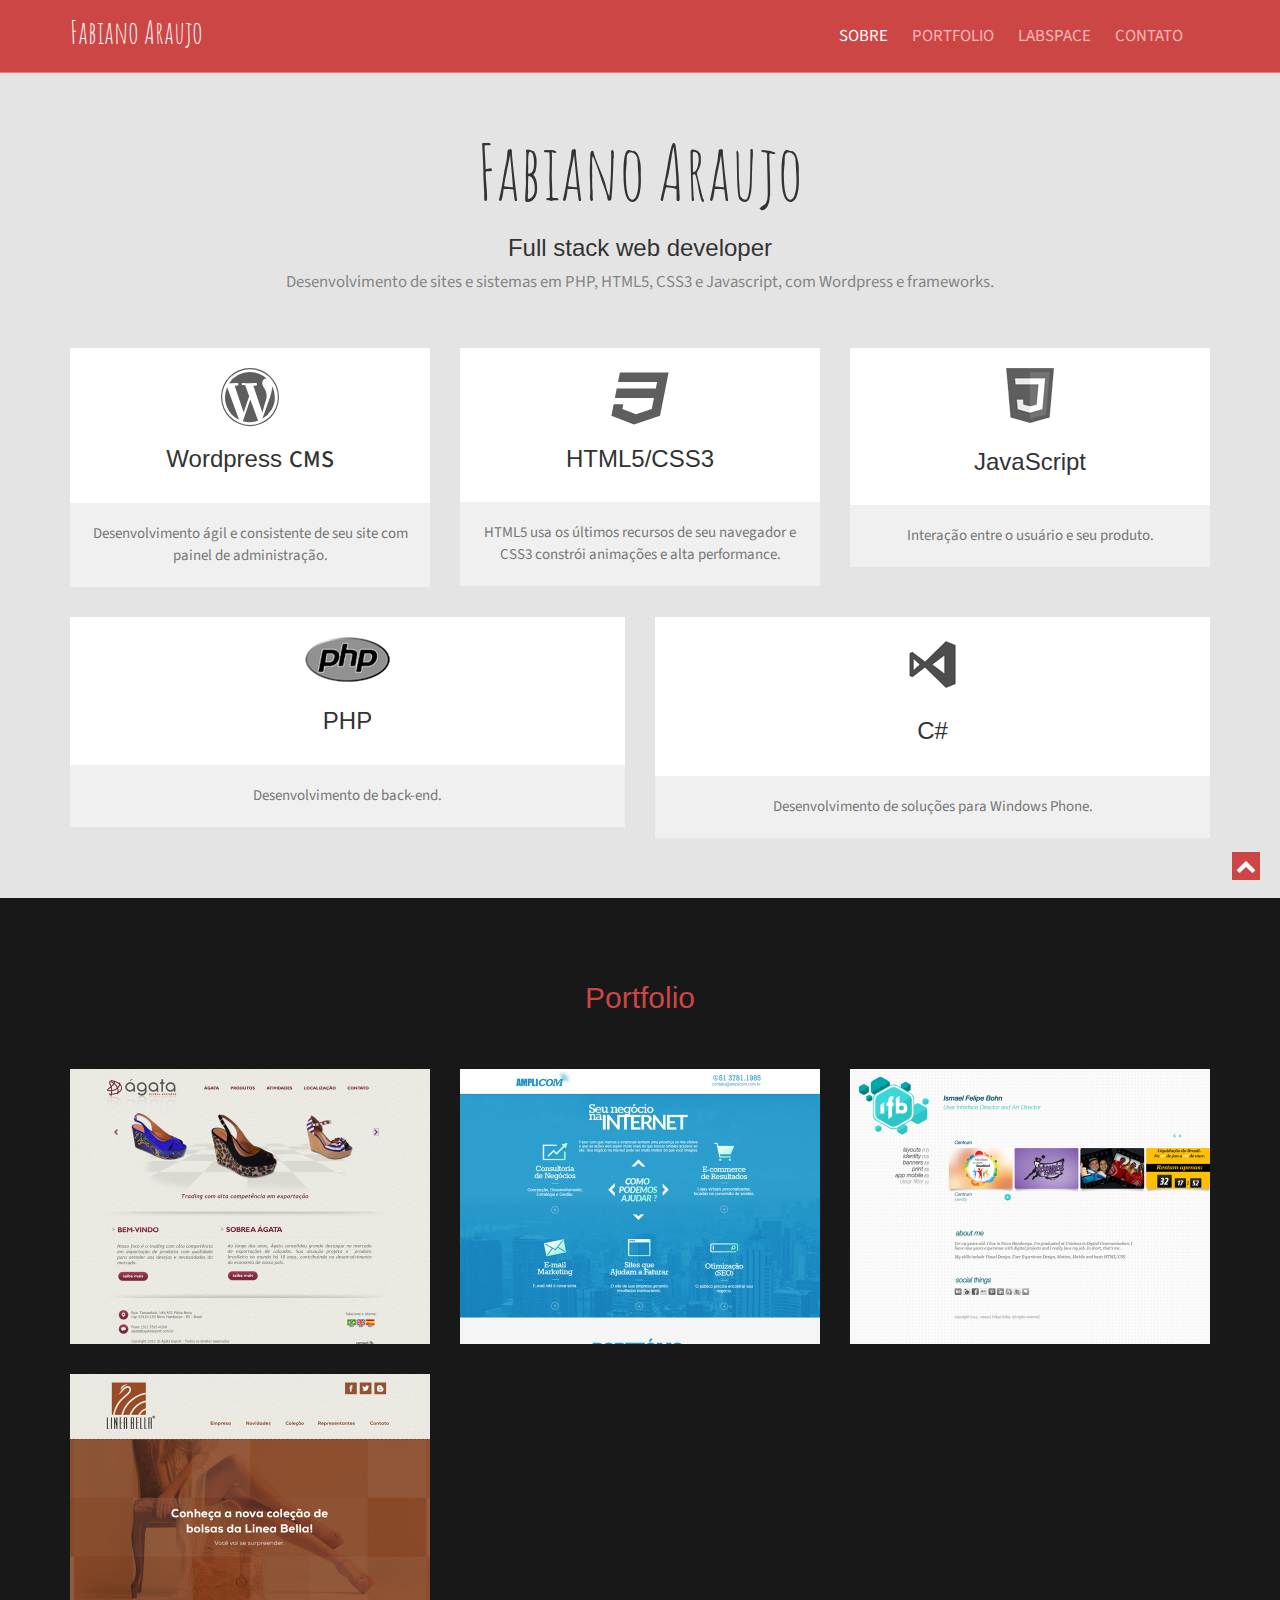
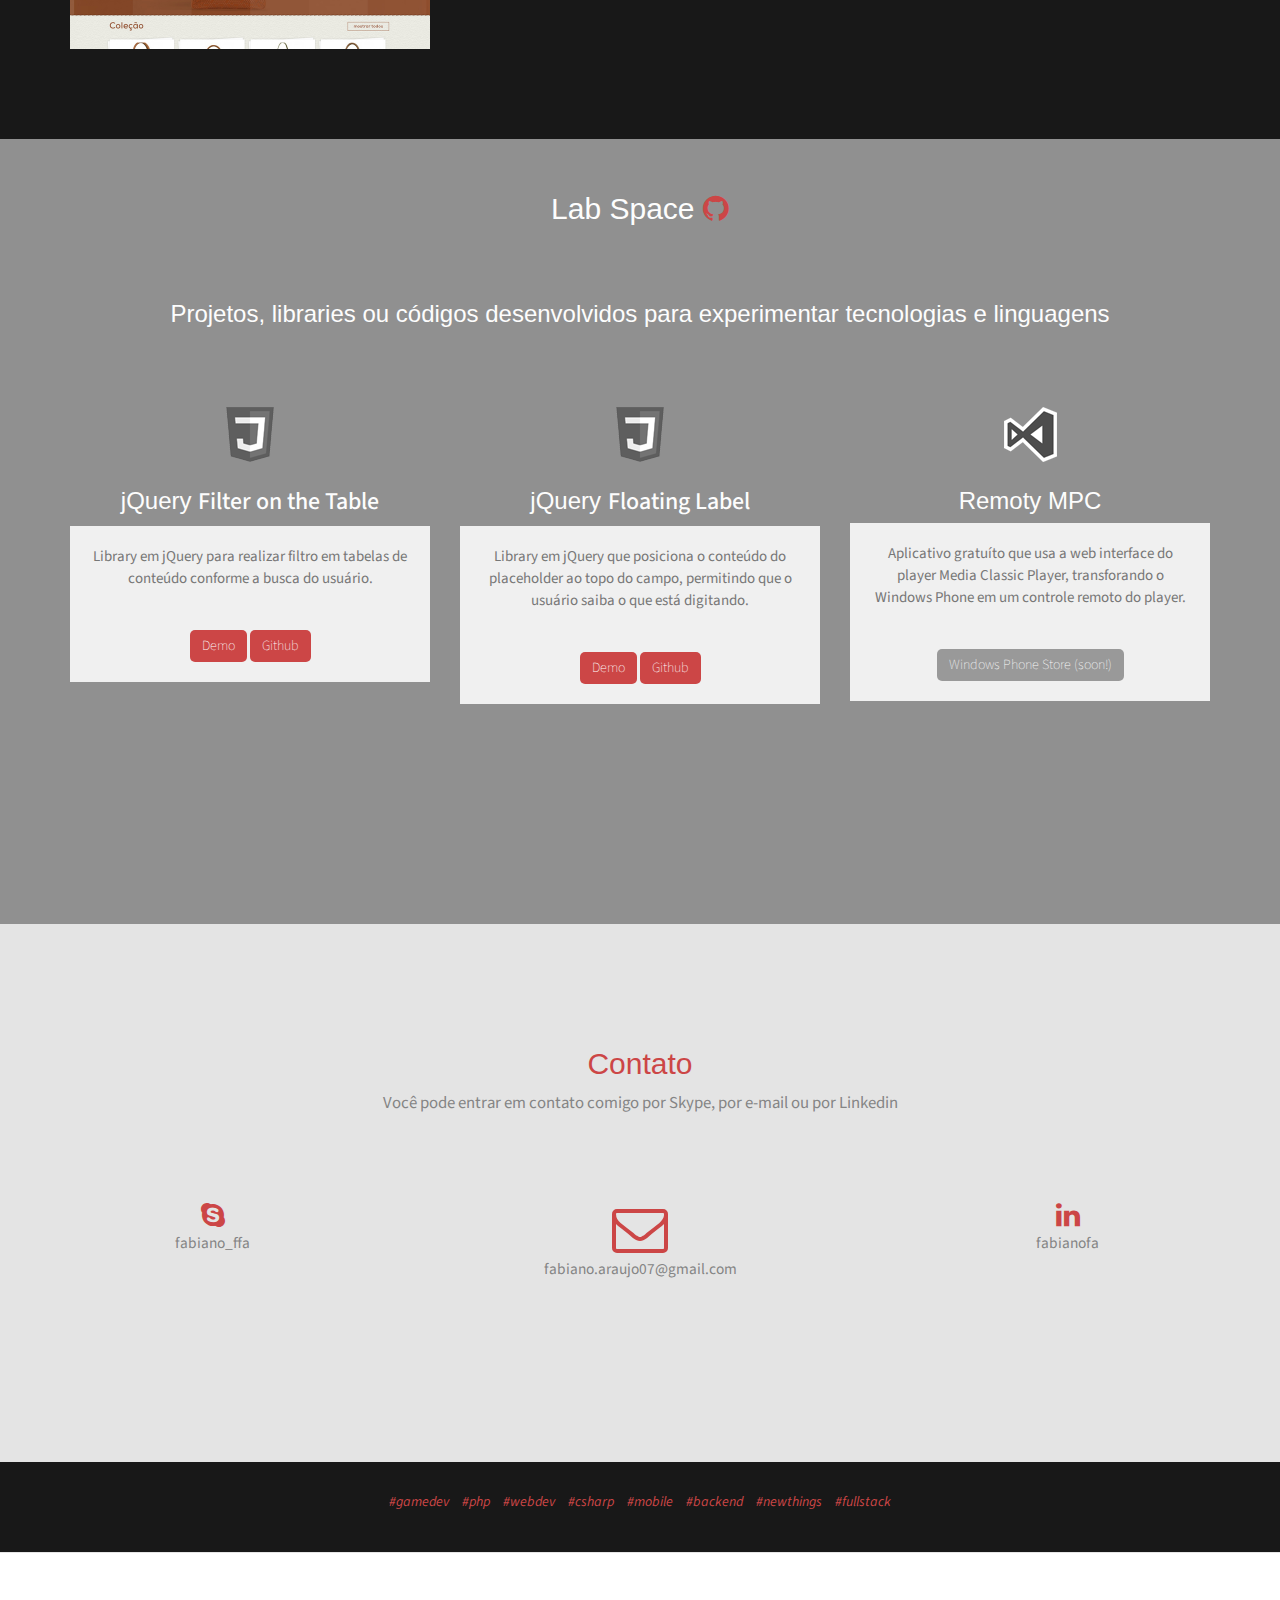
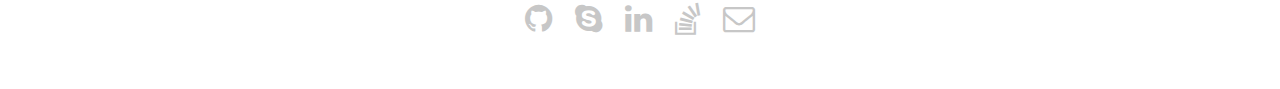
==== commit 3aa8f143: "Correção da fonte do sobre" ====
--- a/index.html
+++ b/index.html
@@ -92,7 +92,7 @@
         <div class="container">
             <div class="heading text-center">
                 <!-- Heading -->
-                <h1>Fabiano Araujo</h1>
+                <h1 class="logo">Fabiano Araujo</h1>
                 <h3>Full stack web developer</h3>
                 <p>Desenvolvimento de sites e sistemas em PHP, HTML5, CSS3 e Javascript, com Wordpress e frameworks.</p>
             </div>
--- a/css/styles.css
+++ b/css/styles.css
@@ -1061,3 +1061,8 @@
 .btn-primary[disabled]{
     background: #6B6B6B;
 }
+
+h1.logo{
+    font-family: 'Amatic SC', 'Verdana', cursive;
+    font-size: 76px;
+}
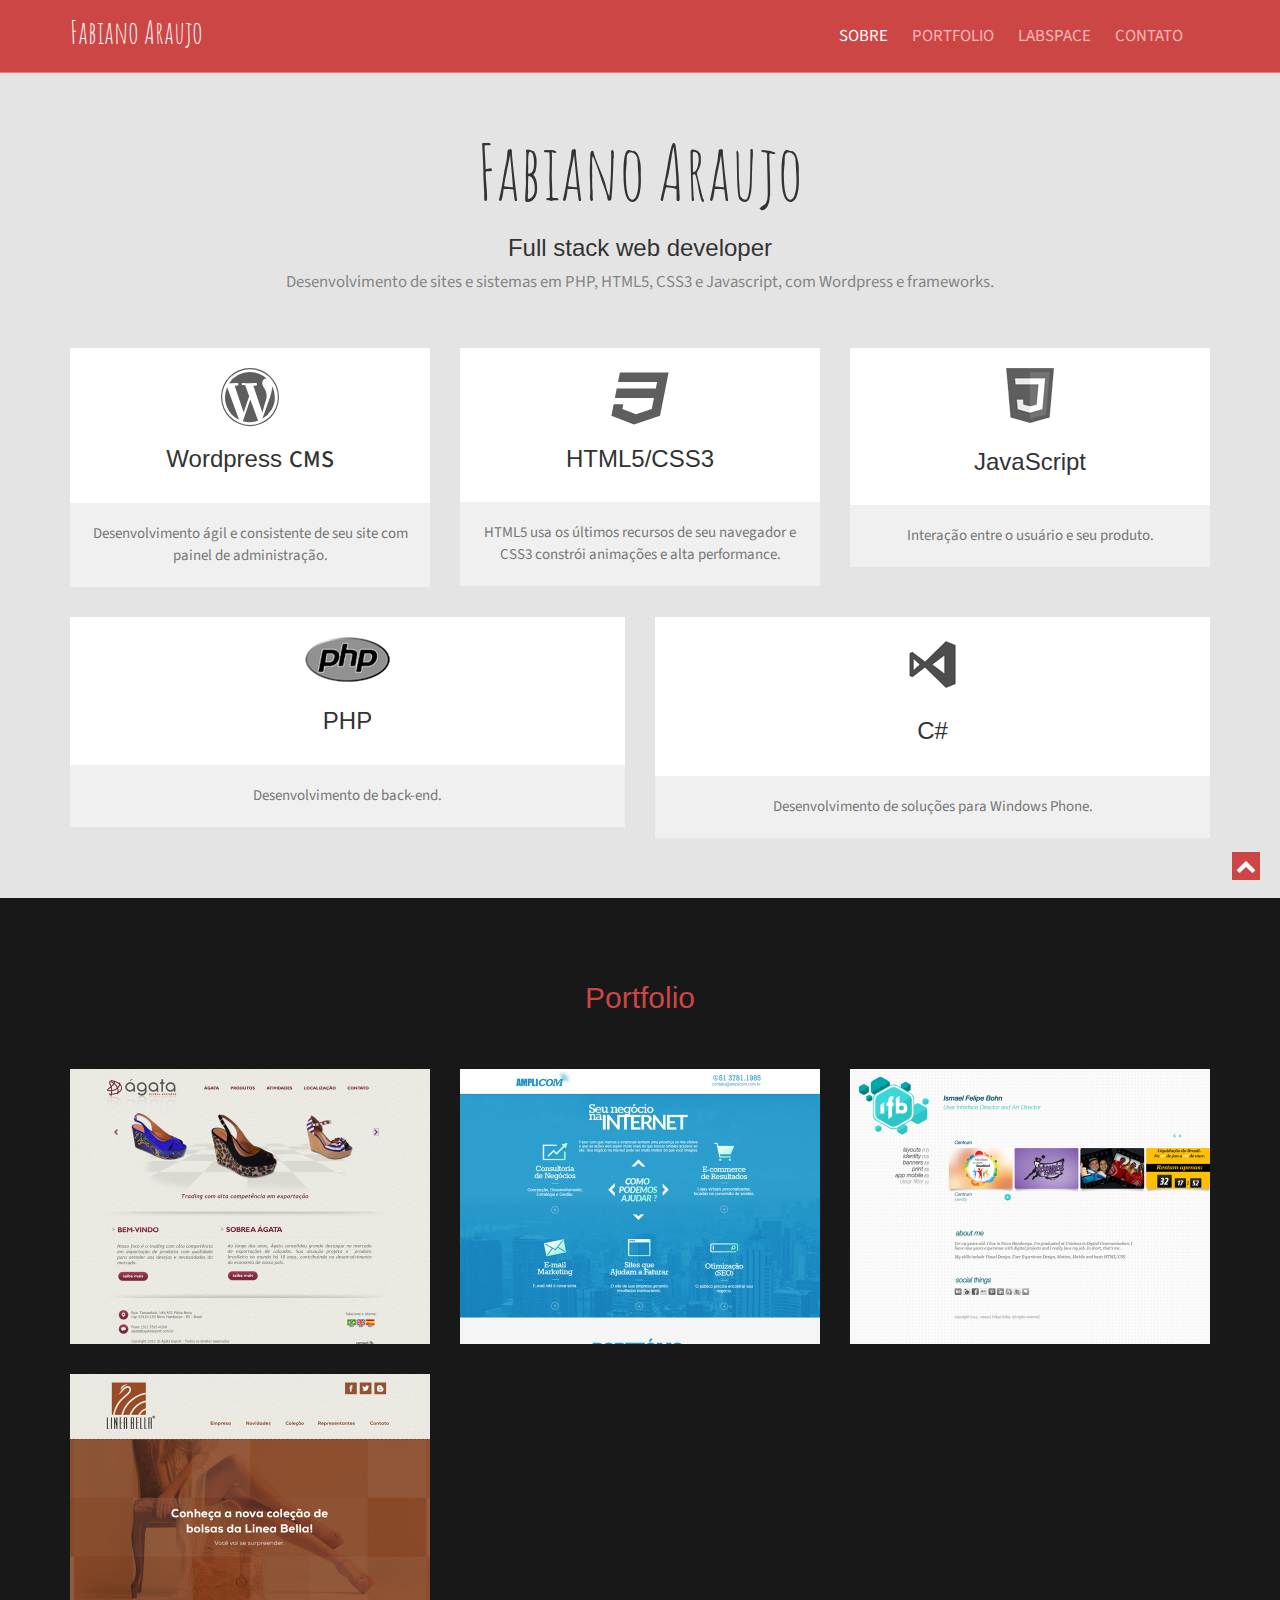
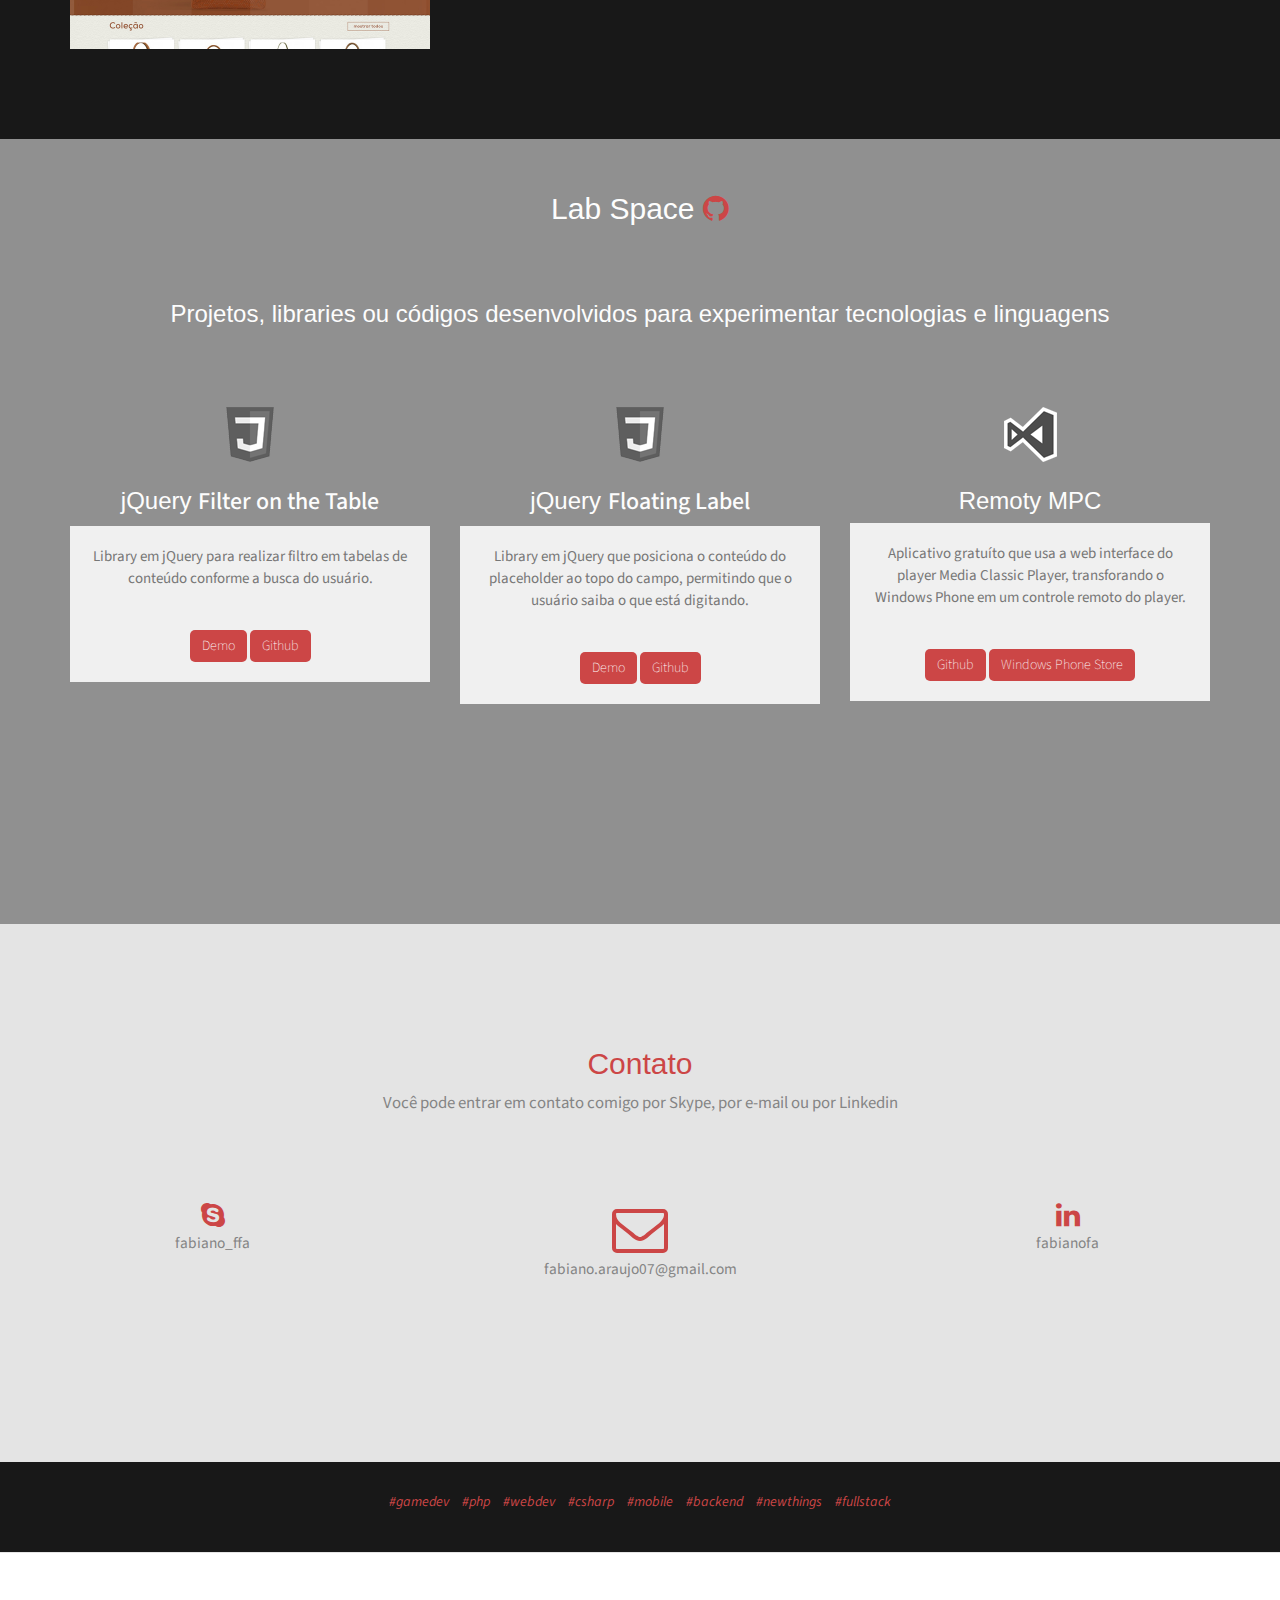
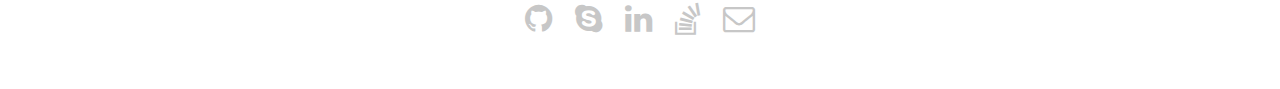
==== commit 80d4f5a2: "Incluído link de github e windows phone store do projeto Remoty" ====
--- a/index.html
+++ b/index.html
@@ -77,16 +77,7 @@
     </header>
     <!--/.header-->
     <div id="#top"></div>
-<!--     <section id="introText">
-        <div class="container">
-            <div class="text-center">
-            <h1>Full stack web developer</h1>
-              <p>Desenvolvimento de sites e sistemas em PHP, HTML5, CSS e Javascript com Wordpress e frameworks.</p>
-            </div>
-        </div>
-
-    </section> -->
-    
+
     <!--About-->
     <section id="aboutUs" class="secPad">
         <div class="container">
@@ -139,254 +130,6 @@
             </div>
         </div>
     </section>
-    
-
-    
-    <!--Skills-->
-    <!--<section id="skills" class="secPad white">
-    	<div class="container">
-        <div class="heading text-center">
-                <!-- Heading -->
-                <!--<h2>My Skills</h2>
-                <p>Lorem ipsum dolor sit amet, consectetur adipiscing</p>
-            </div>
-        	<div class="row">
-                <div class="col-sm-6">
-                    <h2>Programming <strong>Skills</strong></h2>
-                    <p class="mrgBtm20">
-                        It takes knowledge, smart work, and dedication to make great ideas come to life. I have been helping make great ideas happen for the past 7 years and am always ready for new challenges.
-                
-                    </p>
-                    <div class="row">
-                        <div class="col-md-2 skilltitle">HTML5</div>
-                        <div class="col-md-8">
-                            <div class="progress">
-                                <div class="progress-bar" role="progressbar" aria-valuenow="90" aria-valuemin="0" aria-valuemax="100" style="width: 90%;">
-                                    <span class="sr-only">90% Complete</span>
-                                </div>
-                            </div>
-                        </div>
-                    </div>
-                    <div class="row">
-                        <div class="col-md-2 skilltitle">CSS/CC3</div>
-                        <div class="col-md-8">
-                            <div class="progress">
-                                <div class="progress-bar" role="progressbar" aria-valuenow="90" aria-valuemin="0" aria-valuemax="100" style="width: 90%;">
-                                    <span class="sr-only">90% Complete</span>
-                                </div>
-                            </div>
-                        </div>
-                    </div>
-                    <div class="row">
-                        <div class="col-md-2 skilltitle">JavaScript</div>
-                        <div class="col-md-8">
-                            <div class="progress">
-                                <div class="progress-bar" role="progressbar" aria-valuenow="80" aria-valuemin="0" aria-valuemax="100" style="width: 80%;">
-                                    <span class="sr-only">80% Complete</span>
-                                </div>
-                            </div>
-                        </div>
-                    </div>
-                    <div class="row">
-                        <div class="col-md-2 skilltitle">jQuery/Ajax</div>
-                        <div class="col-md-8">
-                            <div class="progress">
-                                <div class="progress-bar" role="progressbar" aria-valuenow="90" aria-valuemin="0" aria-valuemax="100" style="width: 90%;">
-                                    <span class="sr-only">90% Complete</span>
-                                </div>
-                            </div>
-                        </div>
-                    </div>      
-                </div>
-                <div class="col-sm-6">
-                    <h2>Designing <strong>Skills</strong></h2>
-                    <p class="mrgBtm20">
-                        Problem solving is not always about sitting in a board room talking about the way things should be done. I have a strong background in UI design which allows me to think on my feet and act upon it.
-                
-                    </p>
-                    <div class="row">
-                        <div class="col-md-2 skilltitle">Photoshop</div>
-                        <div class="col-md-8">
-                            <div class="progress">
-                                <div class="progress-bar" role="progressbar" aria-valuenow="90" aria-valuemin="0" aria-valuemax="100" style="width: 90%;">
-                                    <span class="sr-only">90% Complete</span>
-                                </div>
-                            </div>
-                        </div>
-                    </div>
-                    <div class="row">
-                        <div class="col-md-2 skilltitle">Illustrator</div>
-                        <div class="col-md-8">
-                            <div class="progress">
-                                <div class="progress-bar" role="progressbar" aria-valuenow="80" aria-valuemin="0" aria-valuemax="100" style="width: 80%;">
-                                    <span class="sr-only">80% Complete</span>
-                                </div>
-                            </div>
-                        </div>
-                    </div>
-                    <div class="row">
-                        <div class="col-md-2 skilltitle">Indesign</div>
-                        <div class="col-md-8">
-                            <div class="progress">
-                                <div class="progress-bar" role="progressbar" aria-valuenow="75" aria-valuemin="0" aria-valuemax="100" style="width: 75%;">
-                                    <span class="sr-only">75% Complete</span>
-                                </div>
-                            </div>
-                        </div>
-                    </div>
-                </div>
-            </div>
-        </div>        
-    </section>-->
-    
-    <!--Experience-->
-    <!--<section id="experience" class="secPad">
-    	<div class="container">     
-           <div class="heading text-center">
-                <!-- Heading -->
-                <!--<h2>Professional Experience</h2>
-                <p>Lorem ipsum dolor sit amet, consectetur adipiscing</p>
-            </div>
-        <div id="timeline"><div class="row timeline-movement timeline-movement-top">
-        <div class="timeline-badge timeline-future-movement">
-            <a href="#">
-                <span class="glyphicon glyphicon-plus"></span>
-            </a>
-        </div>
-        <div class="timeline-badge timeline-filter-movement">
-            <a href="#">
-                <span class="glyphicon glyphicon-time"></span>
-            </a>
-        </div>
-    
-    </div>
-    <div class="row timeline-movement">
-    
-        <div class="timeline-badge">
-            <span class="timeline-balloon-date-day">Feb</span>
-            <span class="timeline-balloon-date-month">2014</span>
-        </div>
-    
-    
-        <div class="col-sm-6  timeline-item">
-            <div class="row">
-                <div class="col-sm-11">
-                    <div class="timeline-panel credits">
-                        <ul class="timeline-panel-ul">
-                            <li><span class="importo">Mussum ipsum cacilds</span></li>
-                            <li><span class="causale">Lorem ipsum dolor sit amet, consectetur adipiscing elit. </span> </li>
-                            <li><p><small class="text-muted"> 18/02/2014 - Present</small></p> </li>
-                        </ul>
-                    </div>
-    
-                </div>
-            </div>
-        </div>
-    
-        <div class="col-sm-6  timeline-item">
-            <div class="row">
-                <div class="col-sm-offset-1 col-sm-11">
-                    <div class="timeline-panel debits">
-                        <ul class="timeline-panel-ul">
-                            <li><span class="importo">Mussum ipsum cacilds</span></li>
-                            <li><span class="causale">Lorem ipsum dolor sit amet, consectetur adipiscing elit. </span> </li>
-                            <li><p><small class="text-muted"> 18/02/2014 - Present</small></p> </li>
-                        </ul>
-                    </div>
-    
-                </div>
-            </div>
-        </div>
-    </div>-->
-    
-    <!--due -->
-    
-    <!--
-    <div class="row timeline-movement">
-    
-    
-        <div class="timeline-badge">
-            <span class="timeline-balloon-date-day">Mar</span>
-            <span class="timeline-balloon-date-month">2013</span>
-        </div>
-    
-        <div class="col-sm-offset-6 col-sm-6  timeline-item">
-            <div class="row">
-                <div class="col-sm-offset-1 col-sm-11">
-                    <div class="timeline-panel debits">
-                        <ul class="timeline-panel-ul">
-                            <li><span class="importo">Mussum ipsum cacilds</span></li>
-                            <li><span class="causale">Lorem ipsum dolor sit amet, consectetur adipiscing elit. </span> </li>
-                            <li><p><small class="text-muted"> 10/03/2013 - 18/02/2014</small></p> </li>
-                        </ul>
-                    </div>
-    
-                </div>
-            </div>
-        </div>
-    
-        <div class="col-sm-6  timeline-item">
-            <div class="row">
-                <div class="col-sm-11">
-                    <div class="timeline-panel credits">
-                        <ul class="timeline-panel-ul">
-                            <li><span class="importo">Mussum ipsum cacilds</span></li>
-                            <li><span class="causale">Lorem ipsum dolor sit amet, consectetur adipiscing elit. </span> </li>
-                            <li><p><small class="text-muted"> 10/03/2013 - 18/02/2014</small></p> </li>
-                        </ul>
-                    </div>
-    
-                </div>
-            </div>
-        </div>
-    
-    
-    </div>
-    <div class="row timeline-movement">
-    
-    
-        <div class="timeline-badge">
-            <span class="timeline-balloon-date-day">Jan</span>
-            <span class="timeline-balloon-date-month">2010</span>
-        </div>
-    
-        <div class="col-sm-offset-6 col-sm-6  timeline-item">
-            <div class="row">
-                <div class="col-sm-offset-1 col-sm-11">
-                    <div class="timeline-panel debits">
-                        <ul class="timeline-panel-ul">
-                            <li><span class="importo">Mussum ipsum cacilds</span></li>
-                            <li><span class="causale">Lorem ipsum dolor sit amet, consectetur adipiscing elit. </span> </li>
-                            <li><p><small class="text-muted"> 11/01/2010 - 10/03/2013</small></p> </li>
-                        </ul>
-                    </div>
-    
-                </div>
-            </div>
-        </div>
-    
-        <div class="col-sm-6  timeline-item">
-            <div class="row">
-                <div class="col-sm-11">
-                    <div class="timeline-panel credits">
-                        <ul class="timeline-panel-ul">
-                            <li><span class="importo">Mussum ipsum cacilds</span></li>
-                            <li><span class="causale">Lorem ipsum dolor sit amet, consectetur adipiscing elit. </span> </li>
-                            <li><p><small class="text-muted"> 11/01/2010 - 10/03/2013</small></p> </li>
-                        </ul>
-                    </div>
-    
-                </div>
-            </div>
-        </div>
-    
-    
-    </div>
-    </div>
-    </div>
-    
-    </section>-->
-    
   
     <!--Portfolio-->
     <section id="portfolio" class="page-section section appear clearfix secPad">
@@ -399,13 +142,6 @@
             </div>
 
             <div class="row">
-                <!-- <nav id="filter" class="col-md-12 text-center">
-                    <ul>
-                        <li><a href="#" class="current btn-theme btn-small" data-filter="*">Todos</a></li>
-                        <li><a href="#" class="btn-theme btn-small" data-filter=".web">Web</a></li>
-                        <li><a href="#" class="btn-theme btn-small" data-filter=".mobile">Mobile</a></li>
-                    </ul>
-                </nav> -->
                 <div class="col-md-12">
                     <div class="row">
                         <div class="portfolio-items isotopeWrapper clearfix" id="3">
@@ -550,7 +286,8 @@
                         <h3>Remoty MPC</h3></div>
                         <p>Aplicativo gratuíto que usa a web interface do player Media Classic Player, transforando o Windows Phone em um controle remoto do player.</p>
                         <p>
-                            <button class="btn btn-primary" disabled>Windows Phone Store (soon!)</button>
+                            <a href="http://fabianofa.github.io/jquery.floatinglabel/" target="_blank" class="btn btn-primary">Github</a>
+                            <a href="https://www.microsoft.com/pt-br/store/apps/remotympc/9wzdncrdqnvm" target="_blank" class="btn btn-primary">Windows Phone Store</a>
                         </p>
                     </div>
                 </div>
@@ -636,16 +373,6 @@
         </div>
     </footer>
     <!--/.page-section-->
-<!--     <section class="copyright">
-        <div class="container">
-            <div class="row">
-                <div class="col-sm-12 text-center">
-                    Copyright 2014 | All Rights Reserved  -- Template by <a href="http://webThemez.com">WebThemez.com</a>
-                </div>
-            </div>
-            <!-- / .row -->
-   <!--      </div>
-    </section> -->
     <a href="#top" class="topHome"><i class="fa fa-chevron-up fa-2x"></i></a>
 
     <!--[if lte IE 8]><script src="//ajax.googleapis.com/ajax/libs/jquery/1.11.0/jquery.min.js"></script><![endif]-->
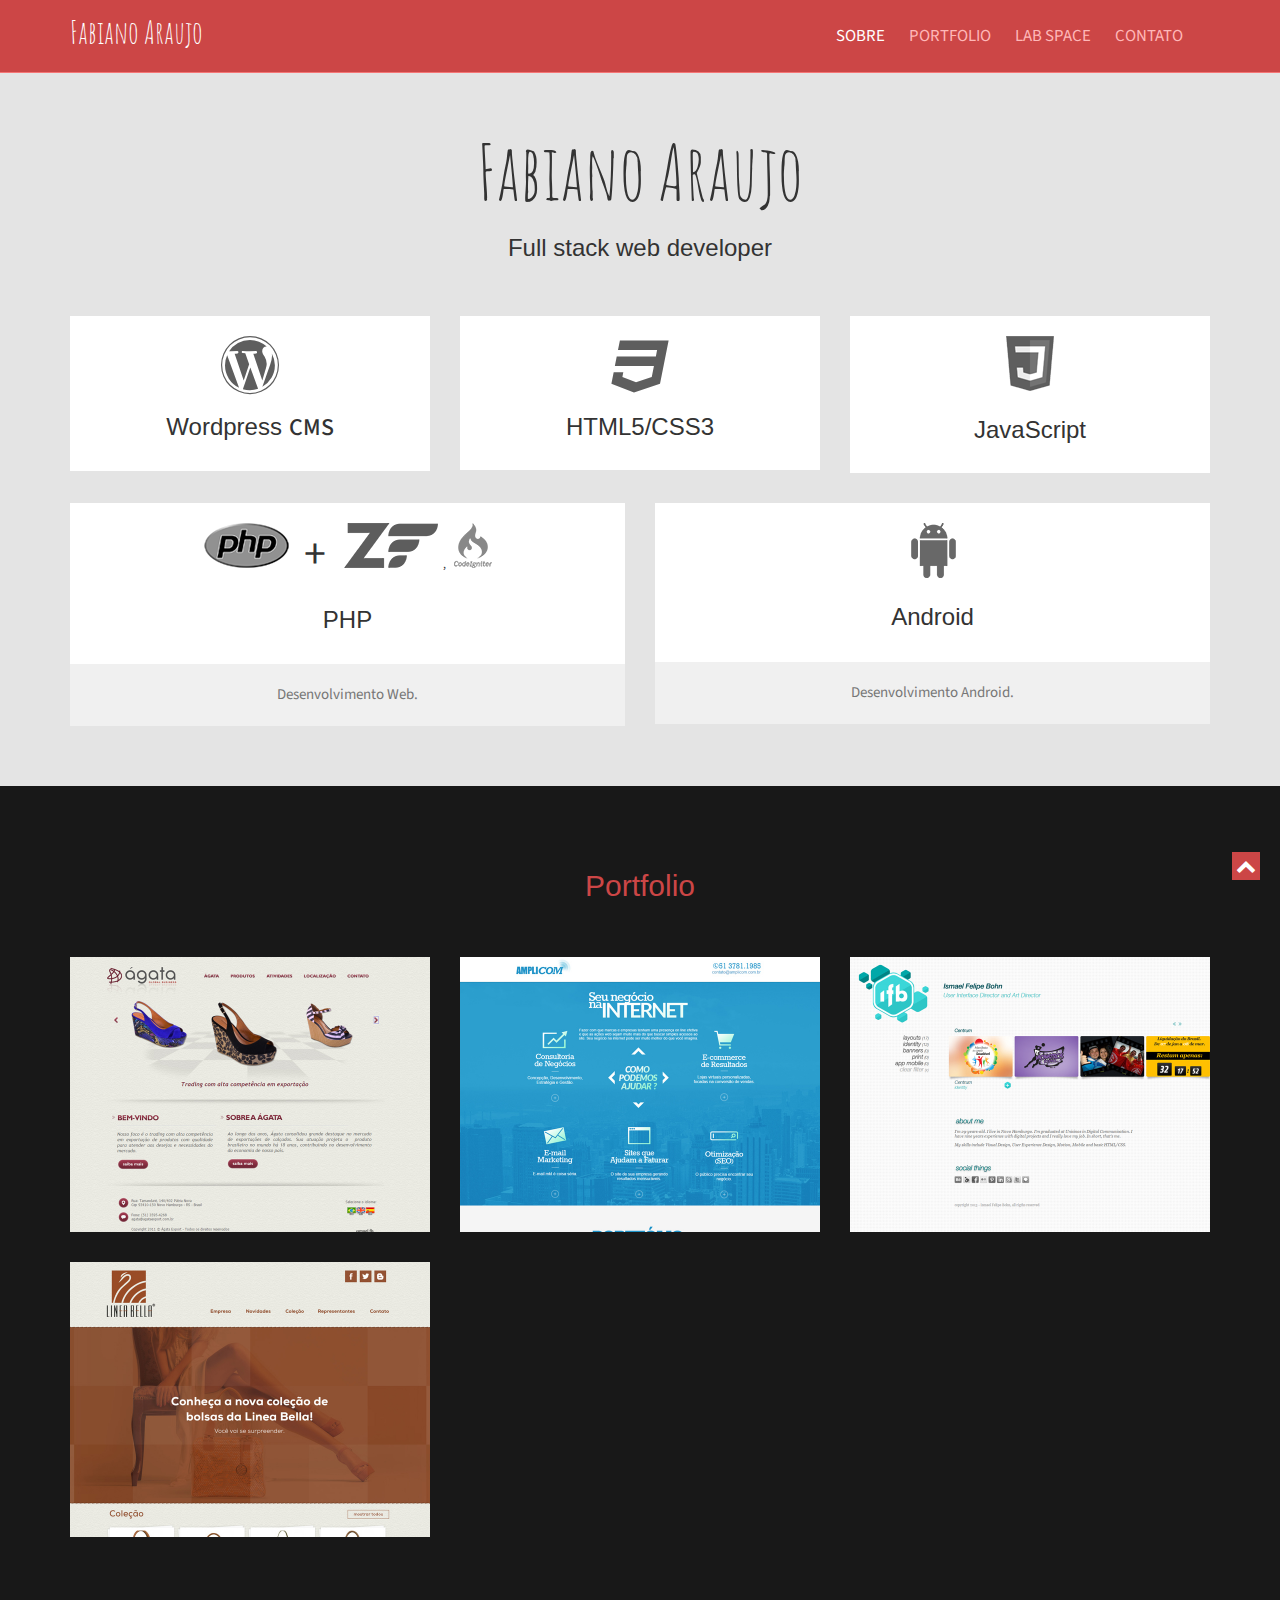
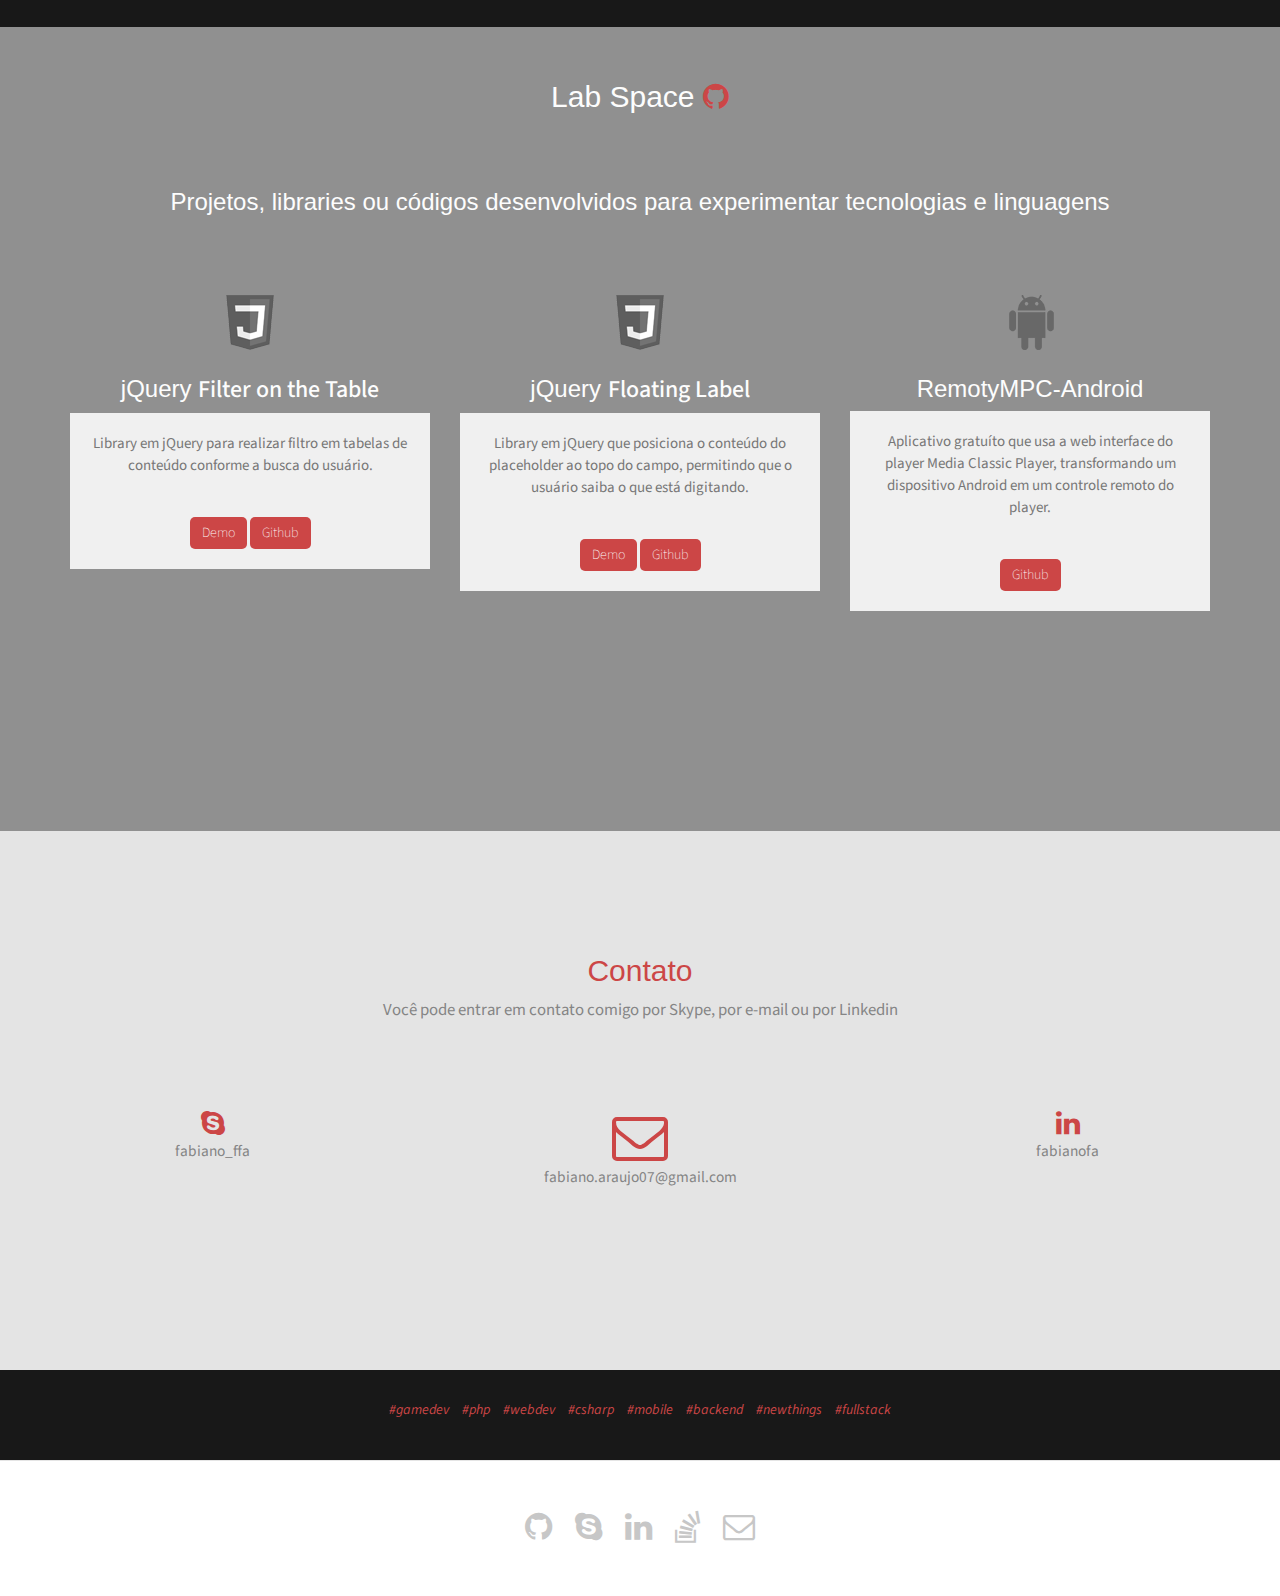
==== commit 73cc0a58: "Inclui ícones de frameworks e correções de texto." ====
--- a/index.html
+++ b/index.html
@@ -12,7 +12,7 @@
     <meta http-equiv="X-UA-Compatible" content="IE=edge,chrome=1">
     <![endif]-->
     <title>Fabiano Araujo, full stack web developer</title>
-    <meta name="description" content="Desenvolvedor full stack de sites e sistemas web em PHP">
+    <meta name="description" content="Desenvolvedor web full stack em PHP, CSS3, JS, Wordpress e frameworks">
     <meta name="author" content="Fabiano Araujo">
     <!--[if lt IE 9]>
         <script src="http://html5shim.googlecode.com/svn/trunk/html5.js"></script>
@@ -65,7 +65,7 @@
                     <ul class="nav navbar-nav" id="mainNav">
                         <li class="active"><a href="#aboutUs" class="scroll-link">Sobre</a></li>
                         <li><a href="#portfolio" class="scroll-link">Portfolio</a></li>
-                        <li><a href="#labspace" class="scroll-link">LabSpace</a></li>
+                        <li><a href="#labspace" class="scroll-link">Lab Space</a></li>
                         <li><a href="#contactUs" class="scroll-link">Contato</a></li>
                     </ul>
                 </div>
@@ -85,14 +85,12 @@
                 <!-- Heading -->
                 <h1 class="logo">Fabiano Araujo</h1>
                 <h3>Full stack web developer</h3>
-                <p>Desenvolvimento de sites e sistemas em PHP, HTML5, CSS3 e Javascript, com Wordpress e frameworks.</p>
             </div>
             <div class="row">
                 <!-- item -->
                 <div class="col-md-4 text-center tileBox">
                    <div class="txtHead"> <i class="fa fa-wordpress" title="Wordpress"></i>
                     <h3>Wordpress <span class="id-color">CMS</span></h3></div>
-                    <p>Desenvolvimento ágil e consistente de seu site com painel de administração.</p>
                 </div>
                 <!-- end: -->
 
@@ -100,7 +98,6 @@
                 <div class="col-md-4 text-center tileBox">
                     <div class="txtHead"><i class="fa fa-css3"  title="HTML5/CSS3"></i>
                     <h3>HTML5/CSS3</h3></div>
-                    <p>HTML5 usa os últimos recursos de seu navegador e CSS3 constrói animações e alta performance.</p>
                 </div>
                 <!-- end: -->
 
@@ -108,7 +105,6 @@
                 <div class="col-md-4 text-center tileBox">
                     <div class="txtHead"><i class="ci-javascript" title="Javascript"></i>
                     <h3>JavaScript</h3></div>
-                    <p>Interação entre o usuário e seu produto.</p>
                 </div>
                 <!-- end: -->
             </div>
@@ -117,15 +113,19 @@
 
             <div class="row">
                 <div class="col-md-6 text-center tileBox">
-                   <div class="txtHead"> <i class="ci-php" title="PHP"></i>
-                    <h3>PHP</h3></div>
-                    <p>Desenvolvimento de back-end.</p>
+                    <div class="txtHead"> 
+                        <i class="ci-php" title="PHP"></i><span class="bigger give-me-some-spaaaaaaaace">+</span>
+                        <i class="ci-zf" title="ZendFramework"></i><span class="not-that-big give-me-some-spaaaaace-too">,</span>
+                        <i class="ci-ci" title="CodeIgniter"></i>
+
+                        <h3>PHP</h3></div>
+                        <p>Desenvolvimento Web.</p>
                 </div>
 
                 <div class="col-md-6 text-center tileBox">
-                   <div class="txtHead"> <i class="ci-csharp" title="C# (Windows Phone)"></i>
-                    <h3>C# <span class="id-color"></span></h3></div>
-                    <p>Desenvolvimento de soluções para Windows Phone.</p>
+                   <div class="txtHead"> <i class="ci-android" title="Android"></i>
+                    <h3>Android <span class="id-color"></span></h3></div>
+                    <p>Desenvolvimento Android.</p>
                 </div>
             </div>
         </div>
@@ -181,13 +181,10 @@
                                             <p class="text-center">HTML</p>
                                             <br>
                                             <div class="row">
-                                                <div class="col-xs-6">
+                                                <div class="col-xs-12">
                                                     <a href="images/portfolio/amplicom/cover.jpg" title="Amplicom - Sobre" rel="amplicom" class="btn btn-primary fancybox">Imagens</a>
                                                     <a href="images/portfolio/amplicom/page1.jpg" title="Amplicom - Portfolio" rel="amplicom" class="invisible fancybox"></a>
                                                     <a href="images/portfolio/amplicom/page2.jpg" title="Amplicom - Contato" rel="amplicom" class="invisible fancybox"></a>
-                                                </div>
-                                                <div class="col-xs-6">
-                                                    <a class="btn btn-primary" href="http://www.amplicom.com.br/" target="_blank">Visitar</a>           
                                                 </div>
                                             </div>
                                         </div>
@@ -234,7 +231,7 @@
                                                     <a href="images/portfolio/lineabella/page4.jpg" title="Lineabella - Coleção" rel="lineabella" class="invisible fancybox"></a>
                                                 </div>
                                                 <div class="col-xs-6">
-                                                    <a class="btn btn-primary" href="http://lineabella.com.br/contato/" target="_blank">Visitar</a>           
+                                                    <a class="btn btn-primary" href="http://lineabella.com.br/" target="_blank">Visitar</a>           
                                                 </div>
                                             </div>
                                         </div>
@@ -282,12 +279,11 @@
                         </p>
                     </div>
                     <div class="col-md-4 text-center tileBox labitem">
-                        <div class="txtHead" style="height: 116px;"><i class="ci-csharp" title="Remoty MPC"></i>
-                        <h3>Remoty MPC</h3></div>
-                        <p>Aplicativo gratuíto que usa a web interface do player Media Classic Player, transforando o Windows Phone em um controle remoto do player.</p>
+                        <div class="txtHead" style="height: 116px;"><i class="ci-android" title="Remoty MPC"></i>
+                        <h3>RemotyMPC-Android</h3></div>
+                        <p>Aplicativo gratuíto que usa a web interface do player Media Classic Player, transformando um dispositivo Android em um controle remoto do player.</p>
                         <p>
-                            <a href="http://fabianofa.github.io/jquery.floatinglabel/" target="_blank" class="btn btn-primary">Github</a>
-                            <a href="https://www.microsoft.com/pt-br/store/apps/remotympc/9wzdncrdqnvm" target="_blank" class="btn btn-primary">Windows Phone Store</a>
+                            <a href="https://github.com/fabianofa/RemotyMPC-Android" target="_blank" class="btn btn-primary">Github</a>
                         </p>
                     </div>
                 </div>
--- a/css/custom-icons.css
+++ b/css/custom-icons.css
@@ -18,3 +18,24 @@
   	height: 55px;
   	display: inline-block;
 }
+
+.ci-android{
+	background: url(../images/android.png);
+	width: 53px;
+  	height: 55px;
+  	display: inline-block;
+}
+
+.ci-zf{
+	background: url(../images/zf.png);
+	width: 94px;
+  	height: 45px;
+  	display: inline-block;
+}
+
+.ci-ci{
+	background: url(../images/codeigniter.png);
+	width: 38px;
+  	height: 45px;
+  	display: inline-block;
+}--- a/css/styles.css
+++ b/css/styles.css
@@ -1066,3 +1066,20 @@
     font-family: 'Amatic SC', 'Verdana', cursive;
     font-size: 76px;
 }
+
+
+.give-me-some-spaaaaaaaace{
+    margin: 0px 15px;
+}
+
+.give-me-some-spaaaaace-too{
+    margin: 0px 5px;
+}
+
+.bigger{
+    font-size: 44px;
+}
+
+.not-that-big{
+    font-size:  12px;
+}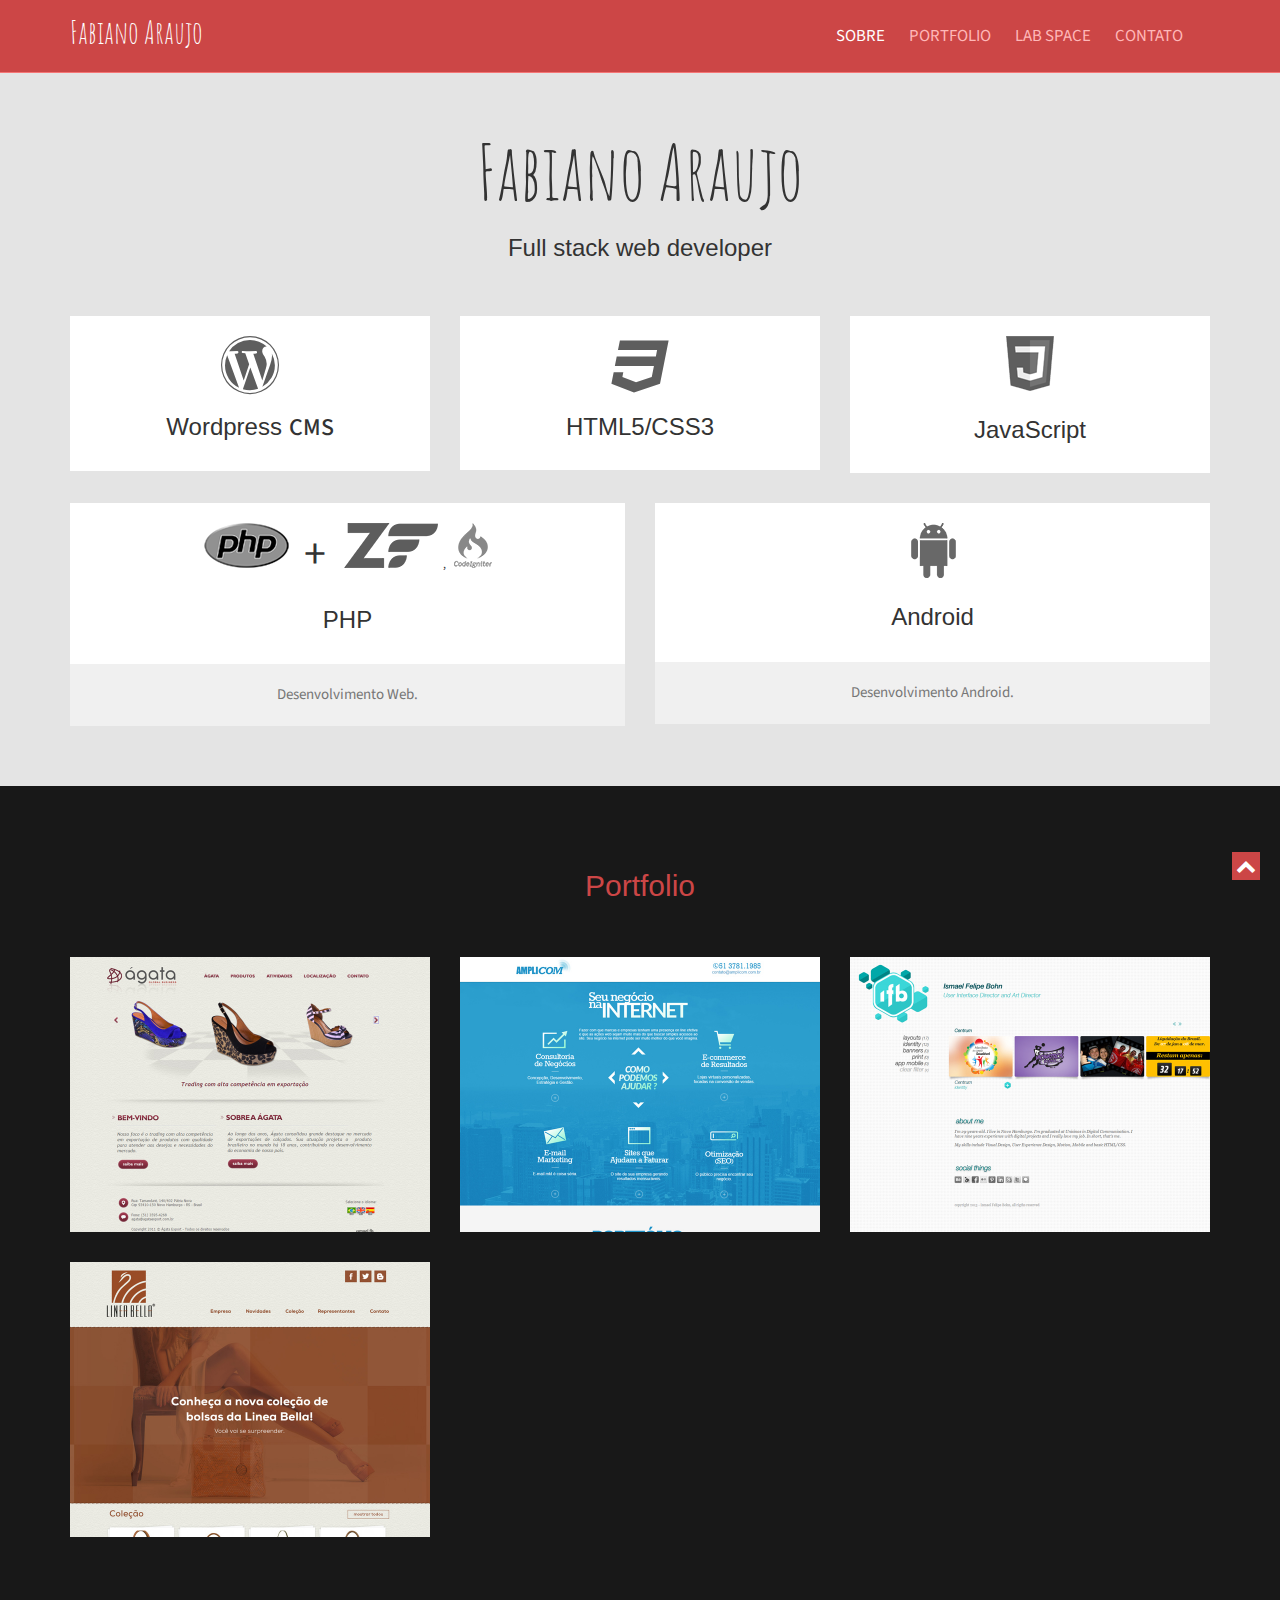
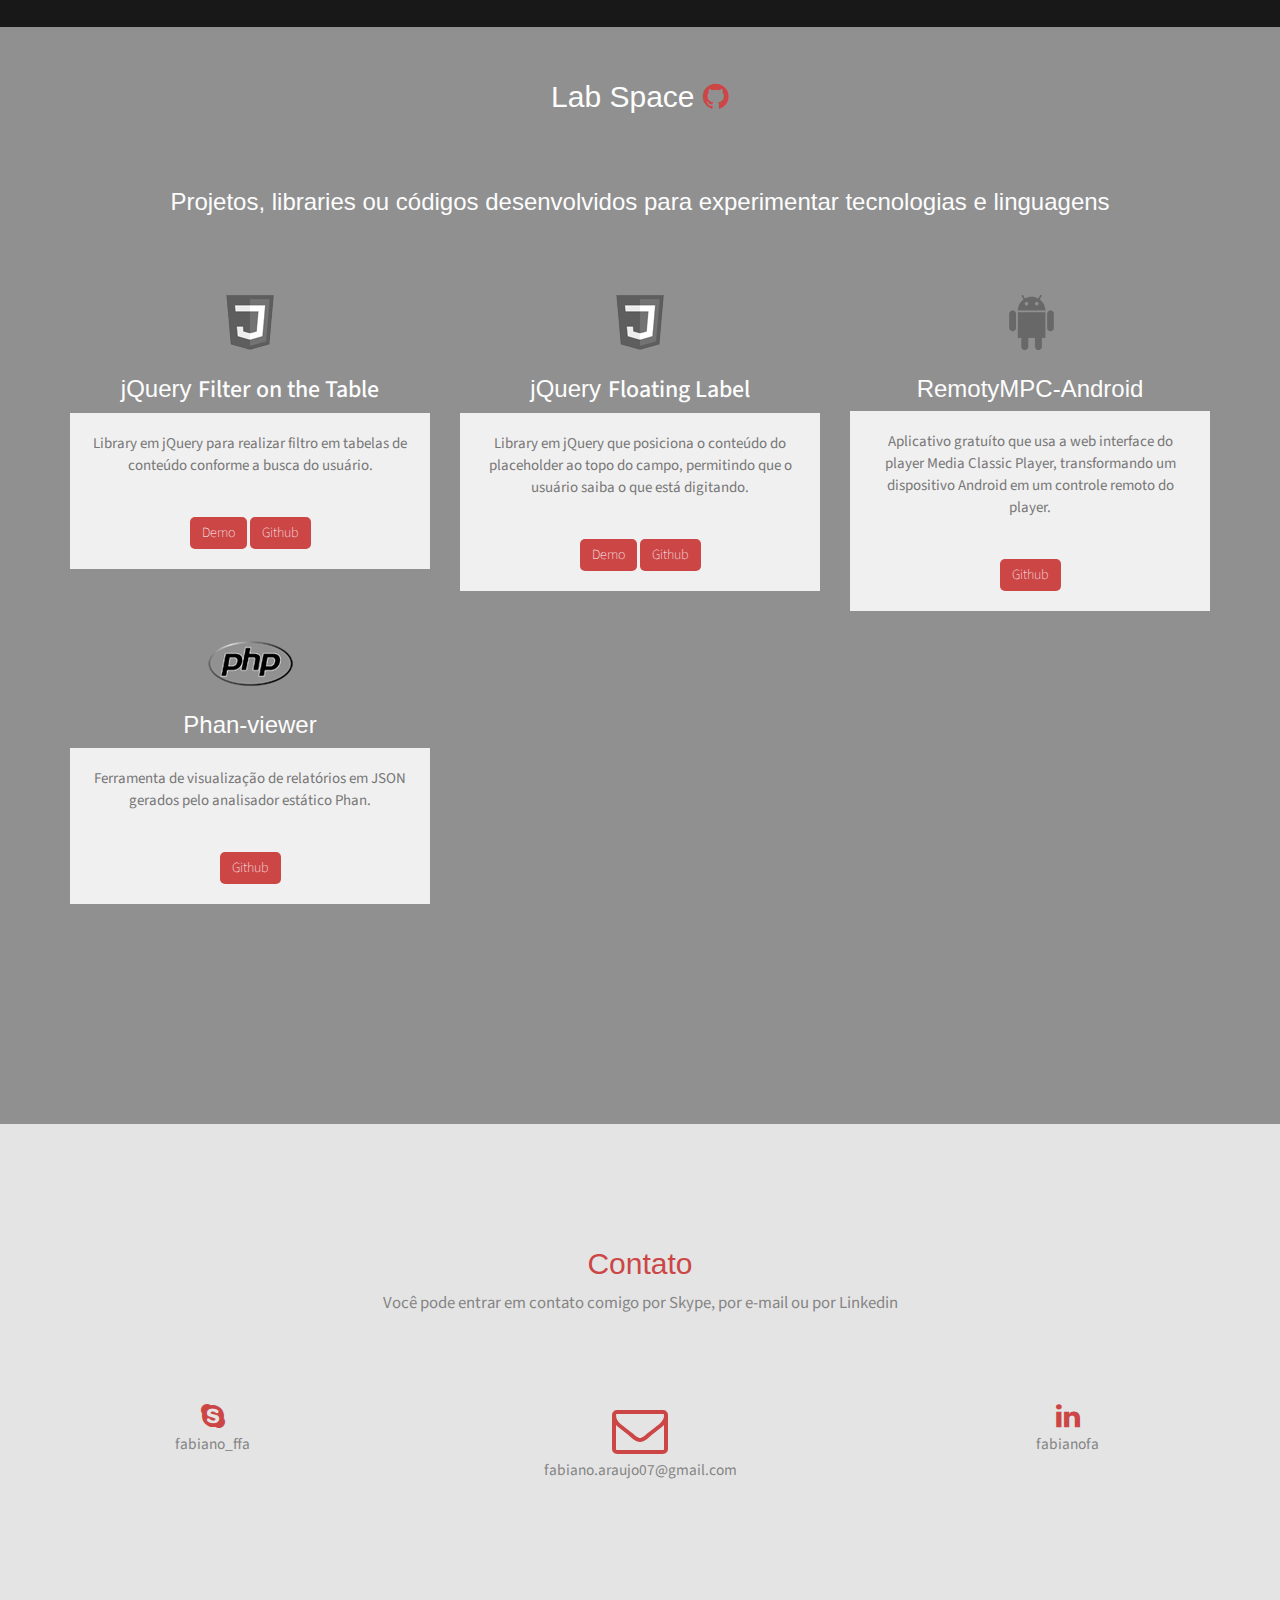
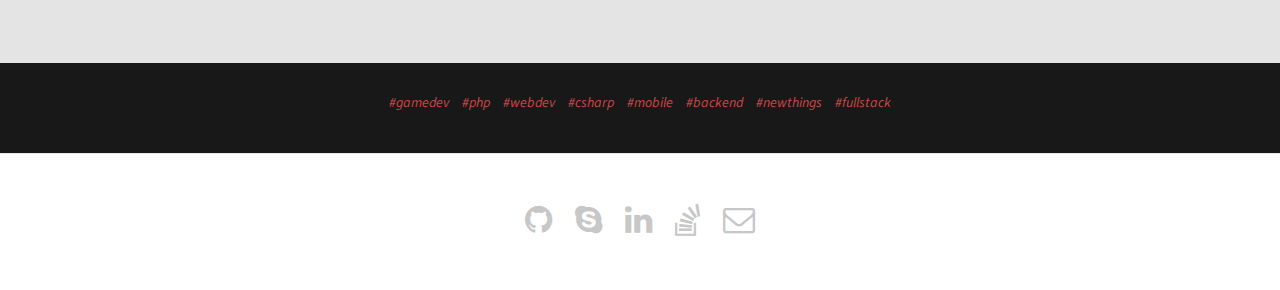
==== commit 88985eea: "Inclui phan-viewer como projeto." ====
--- a/index.html
+++ b/index.html
@@ -288,6 +288,17 @@
                     </div>
                 </div>
 
+                <div class="row">
+                    <div class="col-md-4 text-center tileBox labitem">
+                        <div class="txtHead"><i class="ci-php" title="Pahn Viewer"></i>
+                        <h3>Phan-viewer</h3></div>
+                        <p>Ferramenta de visualização de relatórios em JSON gerados pelo analisador estático Phan.</p>
+                        <p>
+                            <a href="https://github.com/fabianofa/phan-viewer" target="_blank" class="btn btn-primary">Github</a>
+                        </p>
+                    </div>
+                </div>
+
                 <br><br>
                 <br><br>
                 <br><br>
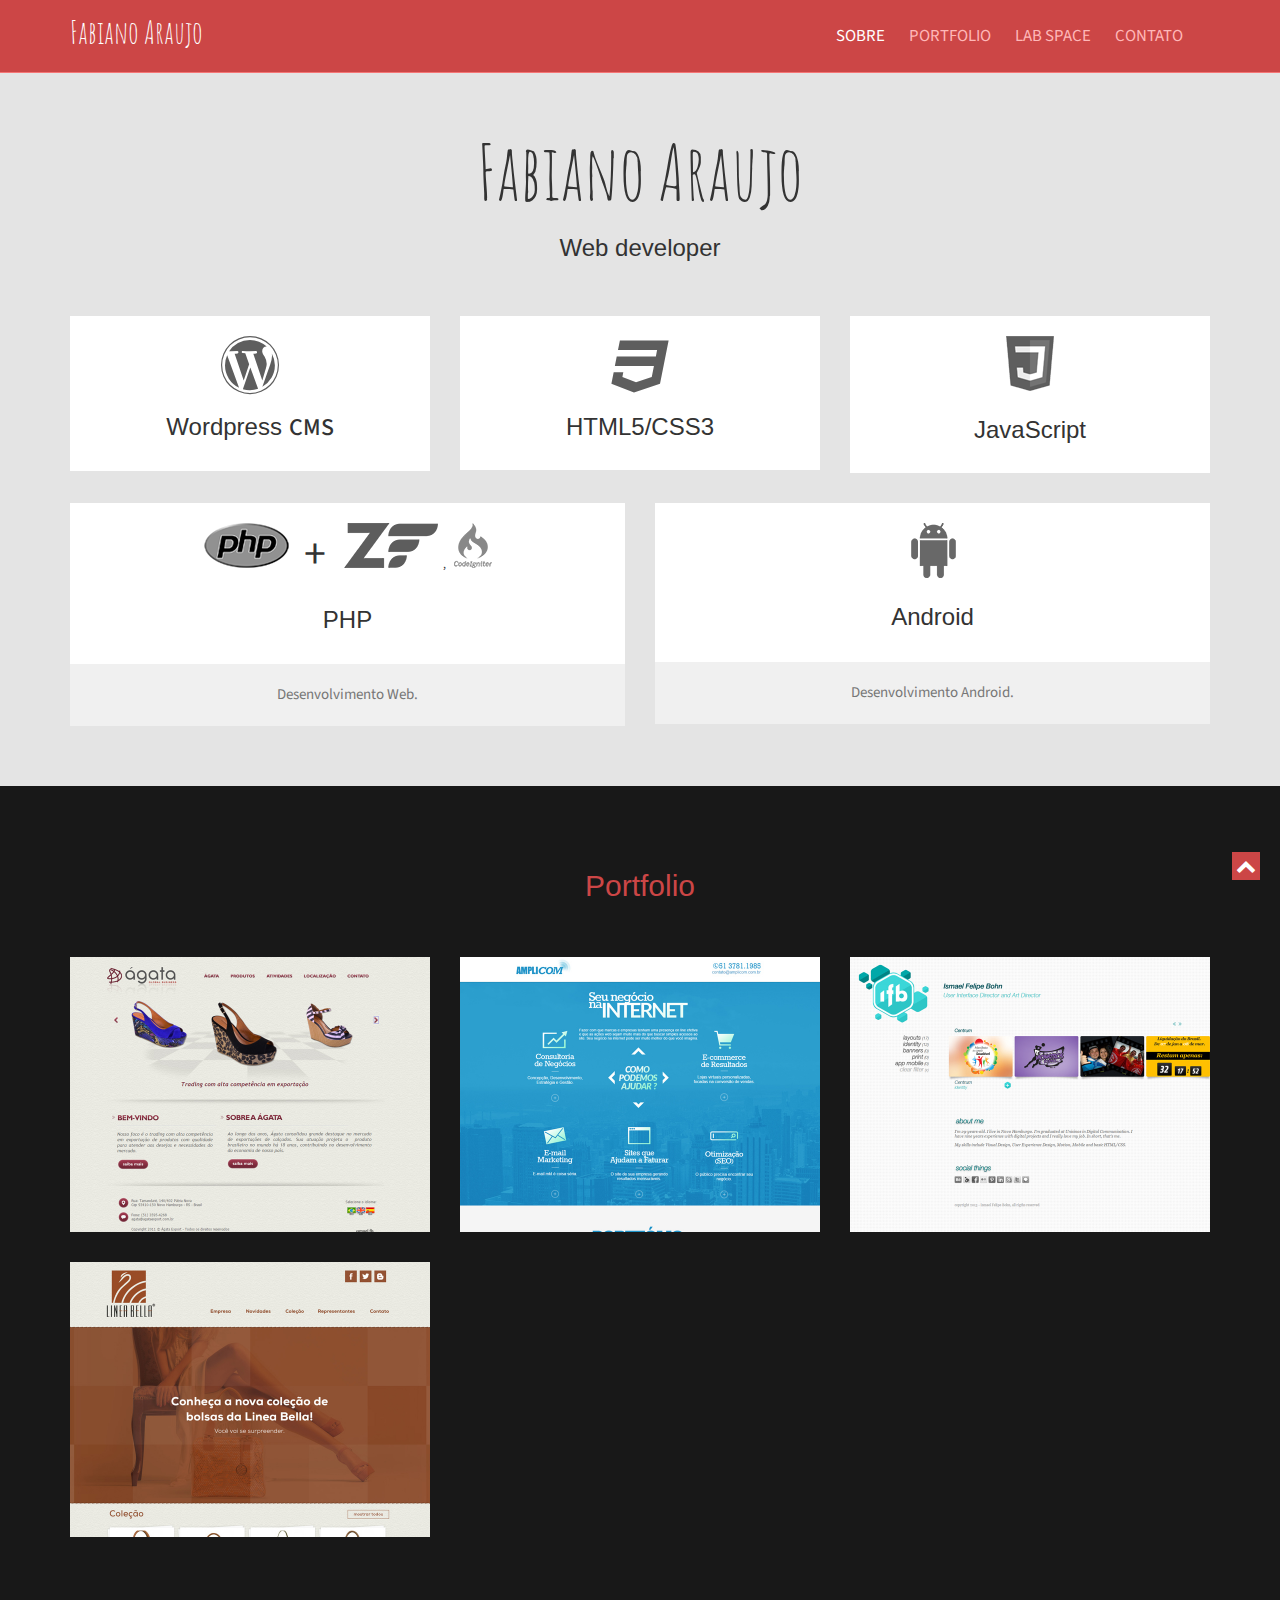
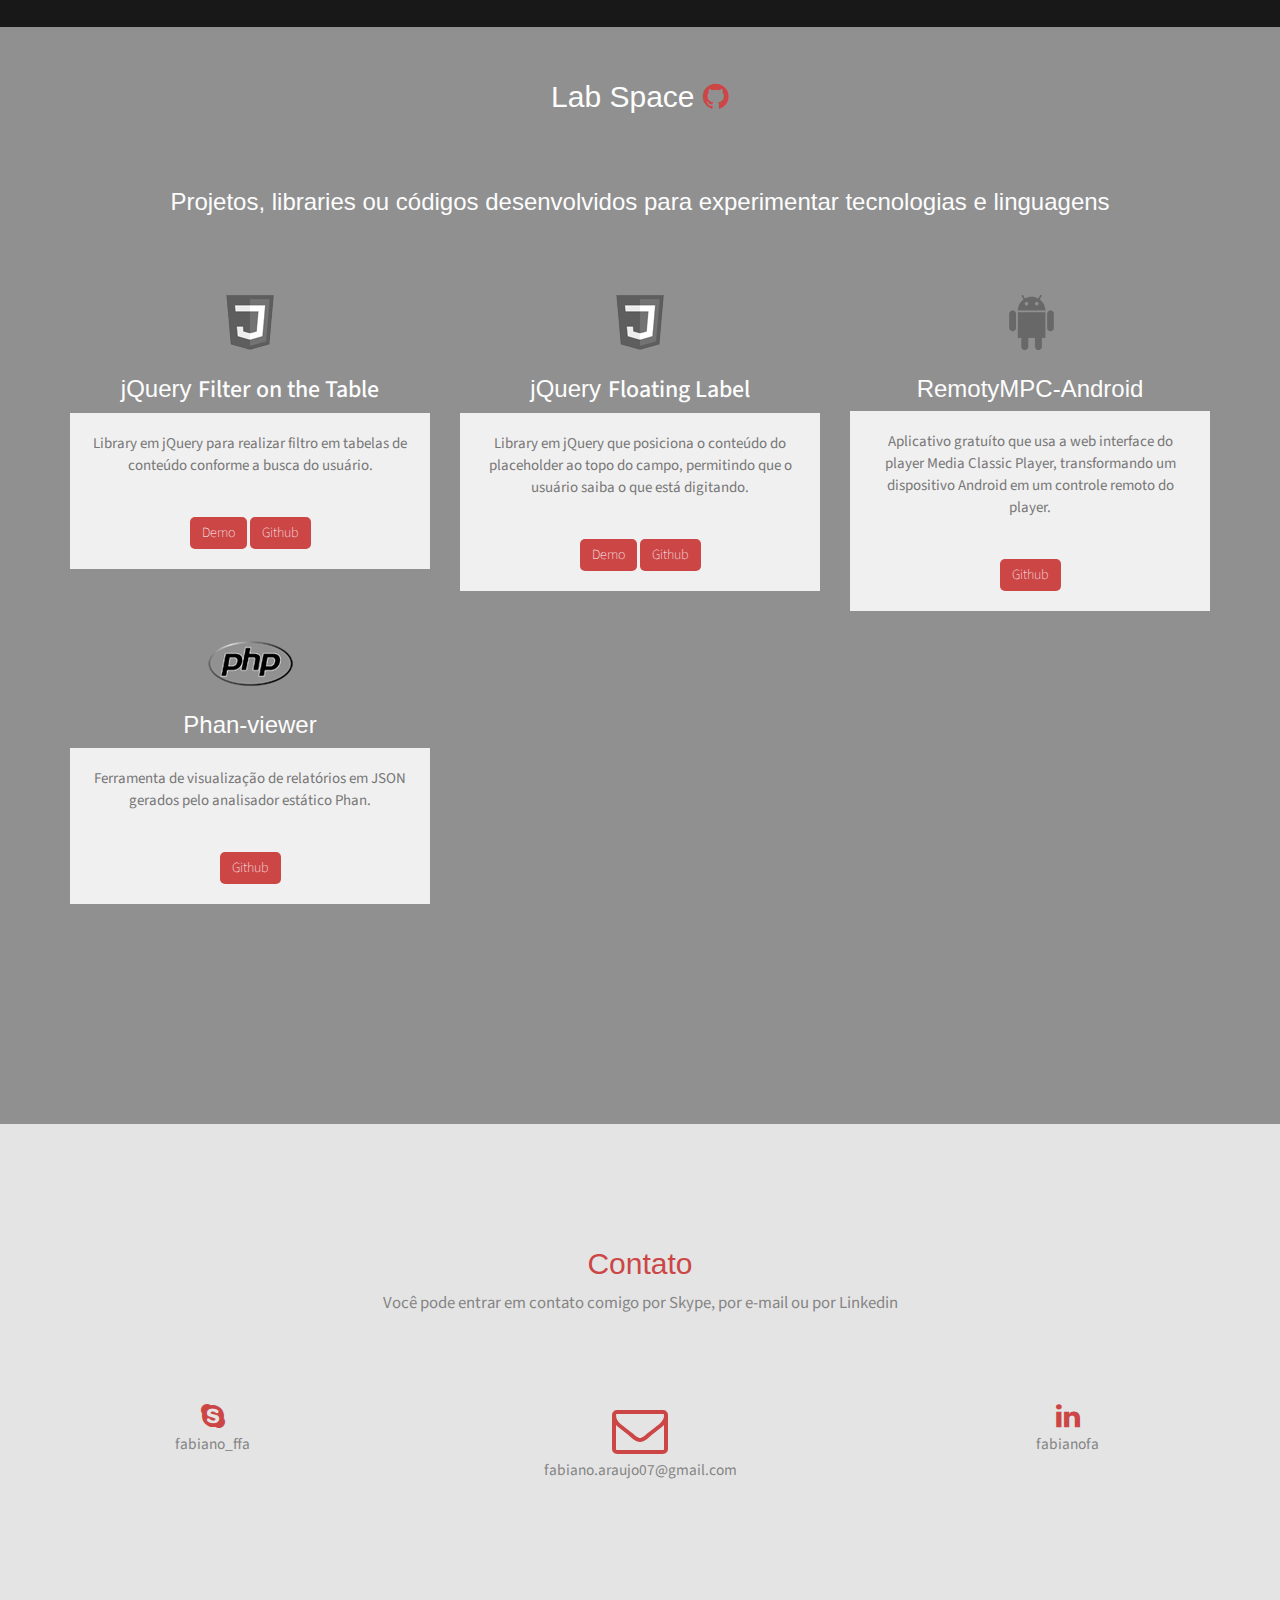
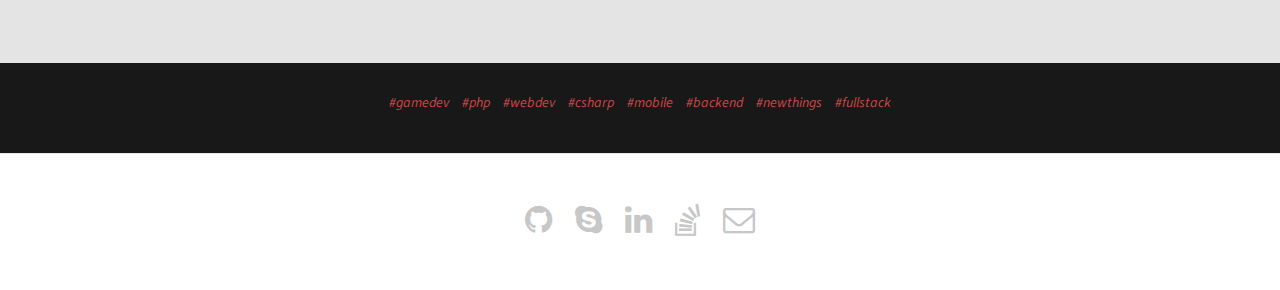
==== commit e3e40cdd: "Remove full stack" ====
--- a/index.html
+++ b/index.html
@@ -11,8 +11,8 @@
     <!--[if lt IE 9]> 
     <meta http-equiv="X-UA-Compatible" content="IE=edge,chrome=1">
     <![endif]-->
-    <title>Fabiano Araujo, full stack web developer</title>
-    <meta name="description" content="Desenvolvedor web full stack em PHP, CSS3, JS, Wordpress e frameworks">
+    <title>Fabiano Araujo, web developer</title>
+    <meta name="description" content="Desenvolvedor web PHP, CSS3, JS, Wordpress e frameworks">
     <meta name="author" content="Fabiano Araujo">
     <!--[if lt IE 9]>
         <script src="http://html5shim.googlecode.com/svn/trunk/html5.js"></script>
@@ -84,7 +84,7 @@
             <div class="heading text-center">
                 <!-- Heading -->
                 <h1 class="logo">Fabiano Araujo</h1>
-                <h3>Full stack web developer</h3>
+                <h3>Web developer</h3>
             </div>
             <div class="row">
                 <!-- item -->
